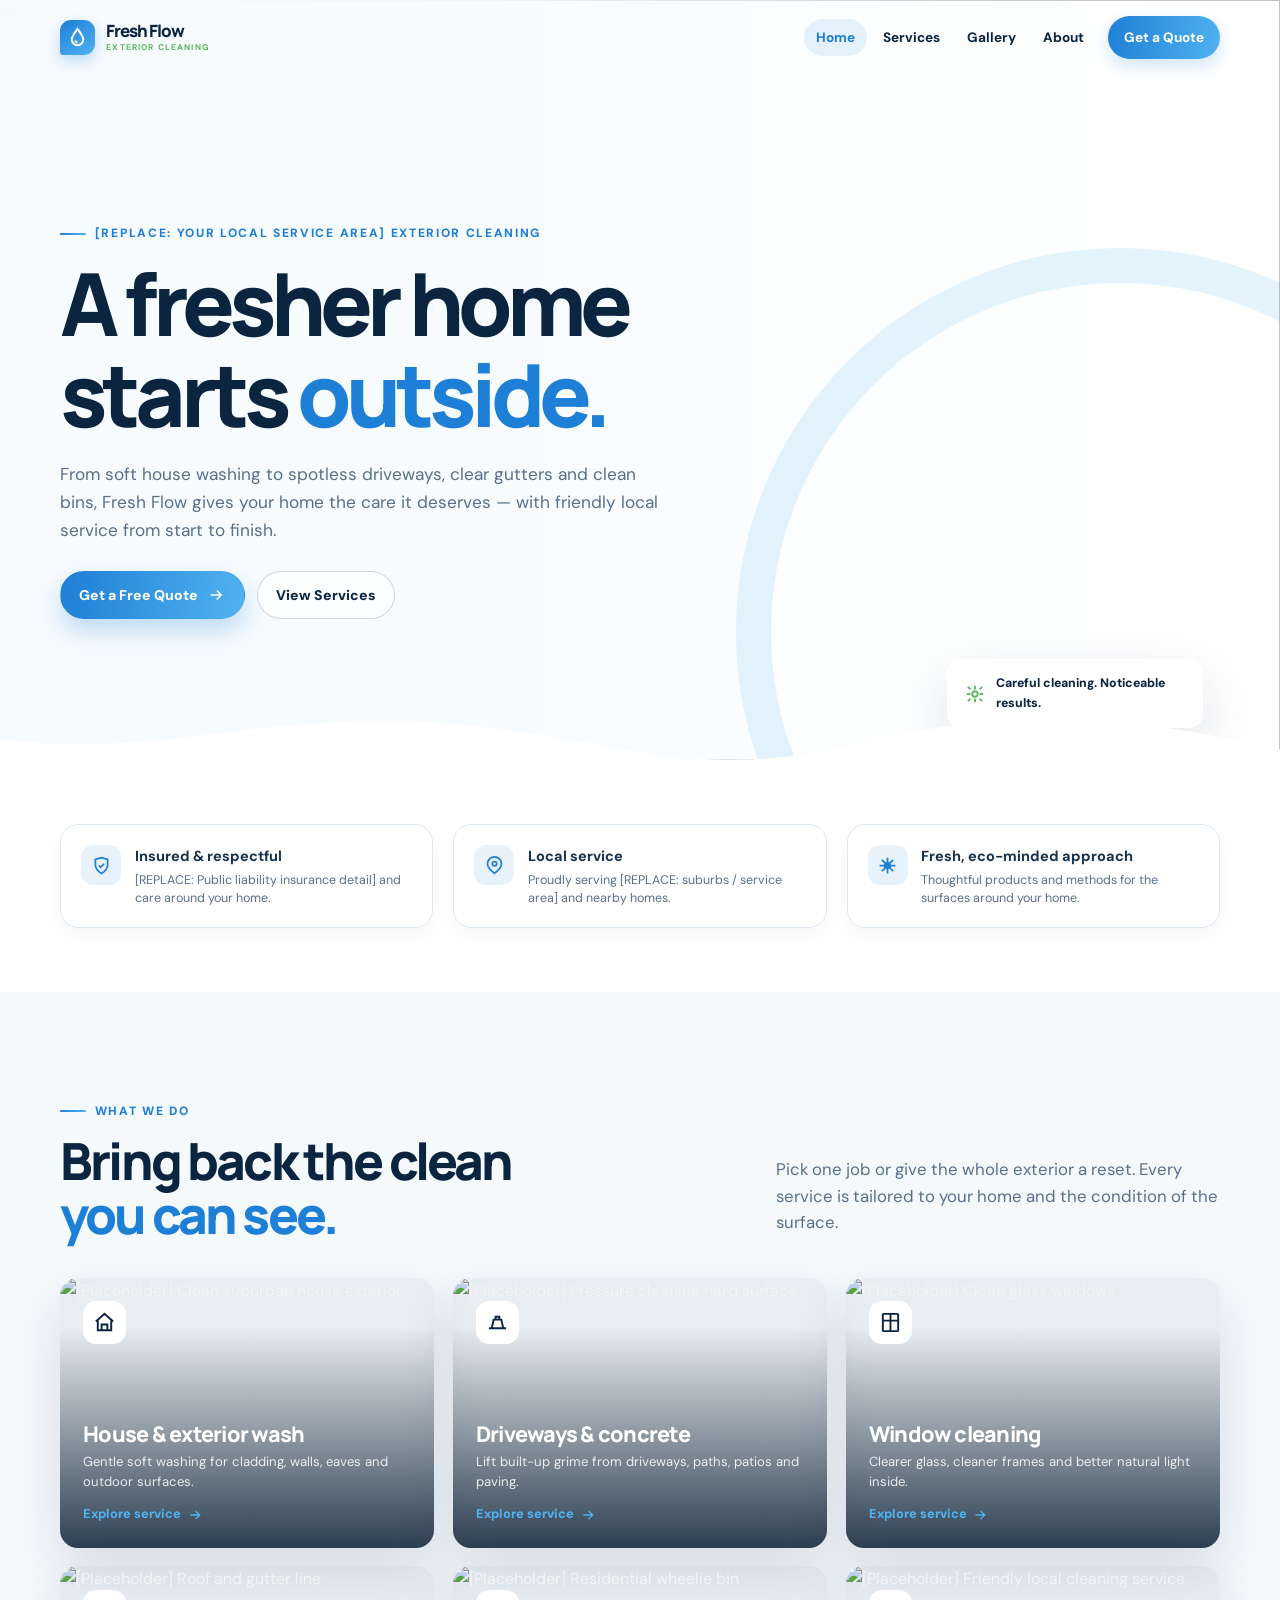
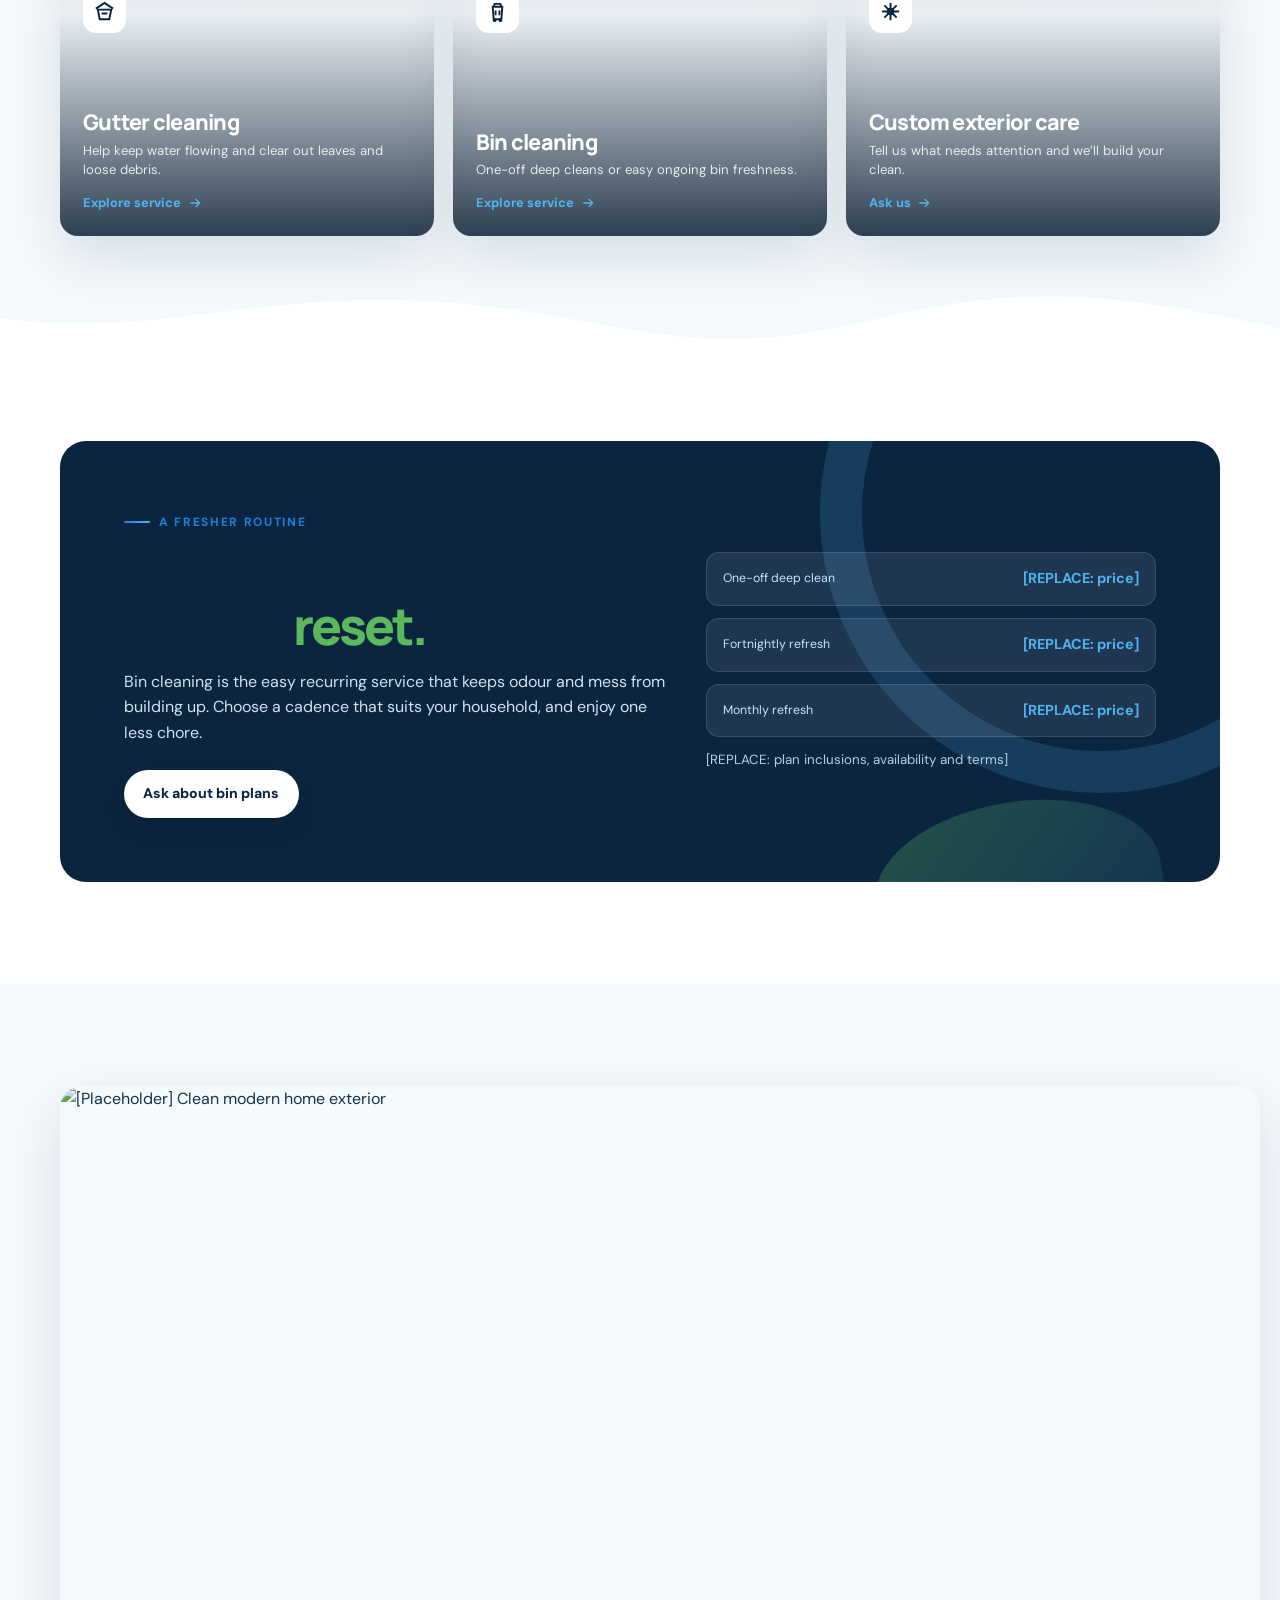
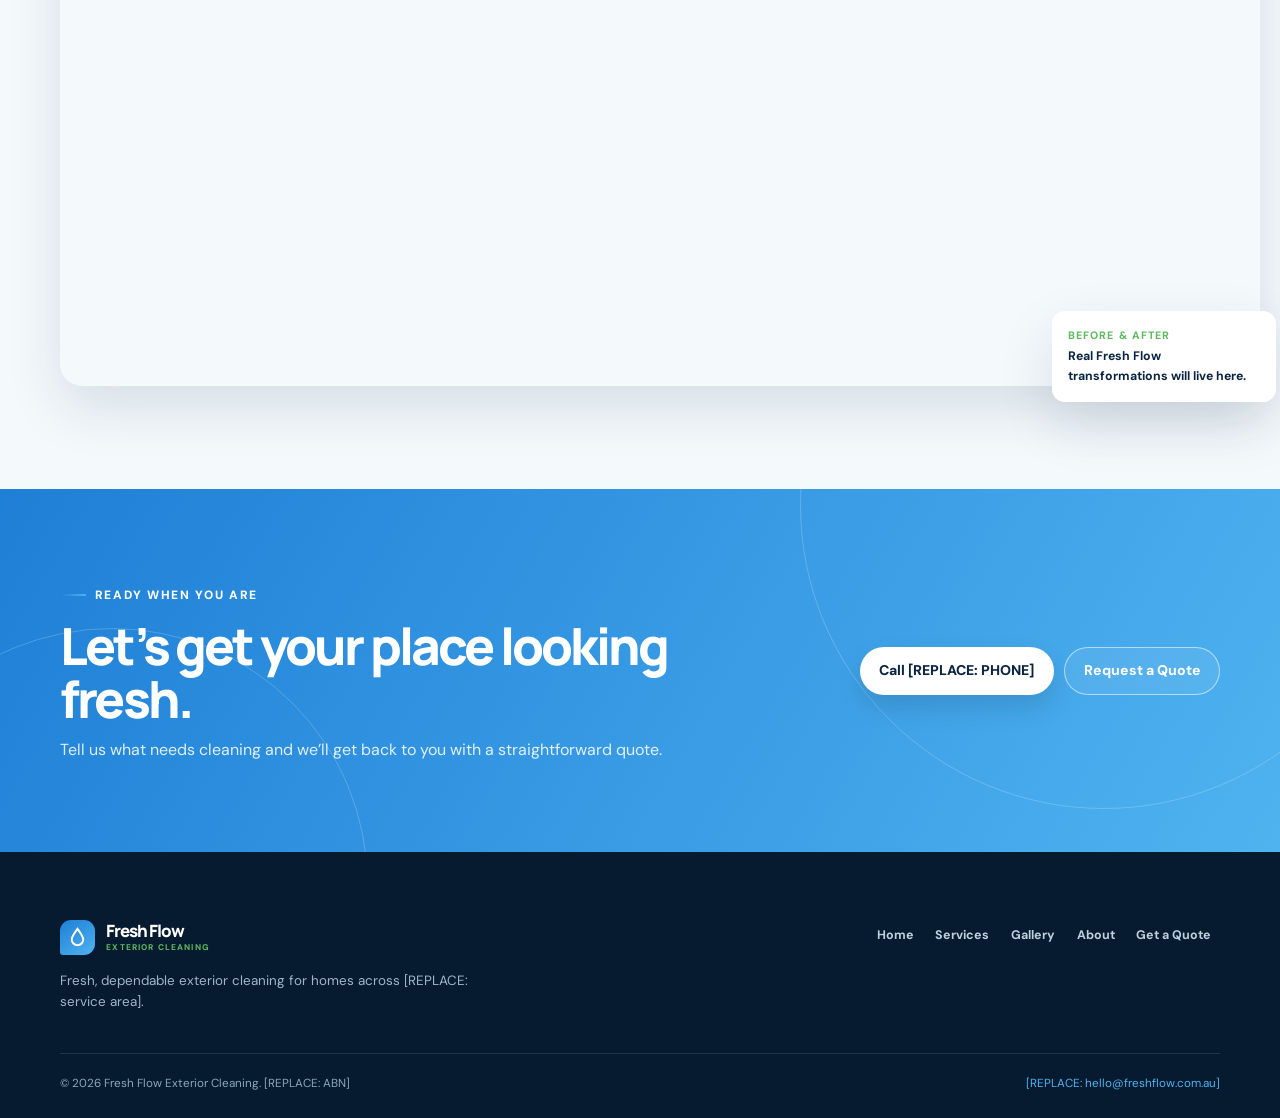
==== index.html @ b54d44a4 "Initialisation" ====
<!doctype html>
<html lang="en-AU">
<head>
  <meta charset="utf-8">
  <meta name="viewport" content="width=device-width, initial-scale=1">
  <title>Fresh Flow Exterior Cleaning | Brisbane Home Cleaning</title>
  <meta name="description" content="Fresh Flow provides careful house washing, driveway, gutter, window and recurring bin cleaning for local homes. Request a free quote today.">
  <meta property="og:title" content="Fresh Flow Exterior Cleaning">
  <meta property="og:description" content="Fresh homes, clear gutters and cleaner bins — exterior cleaning made easy.">
  <meta property="og:type" content="website">
  <link rel="icon" href="images/favicon.svg" type="image/svg+xml">
  <link rel="preconnect" href="https://fonts.googleapis.com">
  <link rel="preconnect" href="https://fonts.gstatic.com" crossorigin>
  <link href="https://fonts.googleapis.com/css2?family=DM+Sans:wght@400;500;600;700&family=Manrope:wght@600;700;800&display=swap" rel="stylesheet">
  <link rel="stylesheet" href="styles.css">
</head>
<body>
  <!-- Shared navigation: copy is repeated on each static page, following the reference project pattern. -->
  <nav class="site-nav" aria-label="Main navigation">
    <div class="shell nav-inner">
      <a class="nav-logo" href="/" aria-label="Fresh Flow home">
        <span class="brand-mark" aria-hidden="true"><svg viewBox="0 0 24 24" fill="none" stroke="currentColor" stroke-width="2"><path d="M12 3C8.2 8.2 6 11.1 6 14a6 6 0 0 0 12 0c0-2.9-2.2-5.8-6-11Z"/><path d="M9.5 15.3c.4 1.1 1.3 1.7 2.5 1.7"/></svg></span>
        <span class="brand-copy"><strong>Fresh Flow</strong><span>Exterior cleaning</span></span>
      </a>
      <div class="nav-links" id="navLinks">
        <a href="/">Home</a><a href="/services/">Services</a><a href="/gallery/">Gallery</a><a href="/about/">About</a><a href="/contact/" class="nav-cta">Get a Quote</a>
      </div>
      <button class="nav-hamburger" id="navHam" aria-label="Toggle menu" aria-expanded="false" aria-controls="navLinks"><span></span><span></span><span></span></button>
    </div>
  </nav>

  <main>
    <section class="hero" aria-label="Fresh Flow exterior cleaning">
      <!-- Unsplash placeholder: replace with a real Fresh Flow house-wash photo. -->
      <div class="hero-bg"><img src="https://images.unsplash.com/photo-1564013799919-ab600027ffc6?w=1920&q=85&auto=format&fit=crop" alt="" width="1920" height="1080" fetchpriority="high"></div>
      <div class="shell hero-content reveal">
        <span class="eyebrow">[REPLACE: Your local service area] exterior cleaning</span>
        <h1>A fresher home<br>starts <span class="accent-blue">outside.</span></h1>
        <p class="hero-sub">From soft house washing to spotless driveways, clear gutters and clean bins, Fresh Flow gives your home the care it deserves — with friendly local service from start to finish.</p>
        <div class="hero-actions"><a class="btn btn-primary" href="/contact/">Get a Free Quote <svg viewBox="0 0 24 24" fill="none" stroke="currentColor" stroke-width="2"><path d="M5 12h14M13 6l6 6-6 6"/></svg></a><a class="btn btn-outline" href="/services/">View Services</a></div>
      </div>
      <div class="hero-badge"><svg viewBox="0 0 24 24" fill="none" stroke="currentColor" stroke-width="2"><path d="M12 3v4m0 10v4M4.2 4.2l2.8 2.8m10 10 2.8 2.8M3 12h4m10 0h4M4.2 19.8 7 17m10-10 2.8-2.8"/><circle cx="12" cy="12" r="3"/></svg>Careful cleaning. Noticeable results.</div>
      <div class="flow-divider"><svg viewBox="0 0 1440 100" preserveAspectRatio="none"><path d="M0 72c181 28 312-44 527-18 189 23 255 76 456 20 163-45 256-39 457 11v15H0Z"/></svg></div>
    </section>

    <section class="section section-tight">
      <div class="shell grid-3">
        <article class="trust-card reveal"><span class="trust-icon"><svg viewBox="0 0 24 24" fill="none" stroke="currentColor" stroke-width="2"><path d="M12 21s7-4.2 7-10V5l-7-2-7 2v6c0 5.8 7 10 7 10Z"/><path d="m9 12 2 2 4-4"/></svg></span><div><strong>Insured &amp; respectful</strong><p>[REPLACE: Public liability insurance detail] and care around your home.</p></div></article>
        <article class="trust-card reveal" style="--delay:90ms"><span class="trust-icon"><svg viewBox="0 0 24 24" fill="none" stroke="currentColor" stroke-width="2"><path d="M20 10c0 5-8 11-8 11S4 15 4 10a8 8 0 1 1 16 0Z"/><circle cx="12" cy="10" r="2.5"/></svg></span><div><strong>Local service</strong><p>Proudly serving [REPLACE: suburbs / service area] and nearby homes.</p></div></article>
        <article class="trust-card reveal" style="--delay:180ms"><span class="trust-icon"><svg viewBox="0 0 24 24" fill="none" stroke="currentColor" stroke-width="2"><path d="M12 3v18M3 12h18M5.6 5.6l12.8 12.8M18.4 5.6 5.6 18.4"/><circle cx="12" cy="12" r="3"/></svg></span><div><strong>Fresh, eco-minded approach</strong><p>Thoughtful products and methods for the surfaces around your home.</p></div></article>
      </div>
    </section>

    <section class="section section-soft">
      <div class="shell">
        <div class="section-head reveal"><div><span class="eyebrow">What we do</span><h2>Bring back the clean<br><span class="accent-blue">you can see.</span></h2></div><p class="section-intro">Pick one job or give the whole exterior a reset. Every service is tailored to your home and the condition of the surface.</p></div>
        <div class="service-grid">
          <article class="service-card reveal"><img src="https://images.unsplash.com/photo-1560518883-ce09059eeffa?w=900&q=80&auto=format&fit=crop" alt="[Placeholder] Clean suburban house exterior" width="900" height="700" loading="lazy"><span class="service-icon"><svg viewBox="0 0 24 24" fill="none" stroke="currentColor" stroke-width="2"><path d="m3 11 9-8 9 8"/><path d="M5 10v10h14V10M9 20v-6h6v6"/></svg></span><h3>House &amp; exterior wash</h3><p>Gentle soft washing for cladding, walls, eaves and outdoor surfaces.</p><a class="text-link" href="/services/#house-washing">Explore service <svg viewBox="0 0 24 24" fill="none" stroke="currentColor" stroke-width="2"><path d="M5 12h14m-6-6 6 6-6 6"/></svg></a></article>
          <article class="service-card reveal" style="--delay:70ms"><img src="https://images.unsplash.com/photo-1558618666-fcd25c85cd64?w=900&q=80&auto=format&fit=crop" alt="[Placeholder] Pressure cleaning hard surface" width="900" height="700" loading="lazy"><span class="service-icon"><svg viewBox="0 0 24 24" fill="none" stroke="currentColor" stroke-width="2"><path d="M3 18h18M6 18l2-9h8l2 9M10 9V6h4v3"/></svg></span><h3>Driveways &amp; concrete</h3><p>Lift built-up grime from driveways, paths, patios and paving.</p><a class="text-link" href="/services/#driveways">Explore service <svg viewBox="0 0 24 24" fill="none" stroke="currentColor" stroke-width="2"><path d="M5 12h14m-6-6 6 6-6 6"/></svg></a></article>
          <article class="service-card reveal" style="--delay:140ms"><img src="https://images.unsplash.com/photo-1524484485831-a92ffc0de03f?w=900&q=80&auto=format&fit=crop" alt="[Placeholder] Clean glass windows" width="900" height="700" loading="lazy"><span class="service-icon"><svg viewBox="0 0 24 24" fill="none" stroke="currentColor" stroke-width="2"><rect x="4" y="3" width="16" height="18" rx="1"/><path d="M4 10h16M12 3v18"/></svg></span><h3>Window cleaning</h3><p>Clearer glass, cleaner frames and better natural light inside.</p><a class="text-link" href="/services/#windows">Explore service <svg viewBox="0 0 24 24" fill="none" stroke="currentColor" stroke-width="2"><path d="M5 12h14m-6-6 6 6-6 6"/></svg></a></article>
          <article class="service-card reveal" style="--delay:210ms"><img src="https://images.unsplash.com/photo-1599579065363-3e7d0f71aa2b?w=900&q=80&auto=format&fit=crop" alt="[Placeholder] Roof and gutter line" width="900" height="700" loading="lazy"><span class="service-icon"><svg viewBox="0 0 24 24" fill="none" stroke="currentColor" stroke-width="2"><path d="M3 9 12 3l9 6"/><path d="M5 10h14l-2 10H7L5 10Z"/><path d="M9 14h6"/></svg></span><h3>Gutter cleaning</h3><p>Help keep water flowing and clear out leaves and loose debris.</p><a class="text-link" href="/services/#gutters">Explore service <svg viewBox="0 0 24 24" fill="none" stroke="currentColor" stroke-width="2"><path d="M5 12h14m-6-6 6 6-6 6"/></svg></a></article>
          <article class="service-card reveal" style="--delay:280ms"><img src="https://images.unsplash.com/photo-1547234935-80c7145ec969?w=900&q=80&auto=format&fit=crop" alt="[Placeholder] Residential wheelie bin" width="900" height="700" loading="lazy"><span class="service-icon"><svg viewBox="0 0 24 24" fill="none" stroke="currentColor" stroke-width="2"><path d="M7 7h10l-1 13H8L7 7ZM9 4h6l1 3H8l1-3Z"/><path d="M10 11v5m4-5v5"/><circle cx="9" cy="21" r="1"/><circle cx="15" cy="21" r="1"/></svg></span><h3>Bin cleaning</h3><p>One-off deep cleans or easy ongoing bin freshness.</p><a class="text-link" href="/services/#bin-cleaning">Explore service <svg viewBox="0 0 24 24" fill="none" stroke="currentColor" stroke-width="2"><path d="M5 12h14m-6-6 6 6-6 6"/></svg></a></article>
          <article class="service-card reveal" style="--delay:350ms"><img src="https://images.unsplash.com/photo-1556761175-b413da4baf72?w=900&q=80&auto=format&fit=crop" alt="[Placeholder] Friendly local cleaning service" width="900" height="700" loading="lazy"><span class="service-icon"><svg viewBox="0 0 24 24" fill="none" stroke="currentColor" stroke-width="2"><path d="M12 3v18M3 12h18M5.6 5.6l12.8 12.8M18.4 5.6 5.6 18.4"/><circle cx="12" cy="12" r="3"/></svg></span><h3>Custom exterior care</h3><p>Tell us what needs attention and we’ll build your clean.</p><a class="text-link" href="/contact/">Ask us <svg viewBox="0 0 24 24" fill="none" stroke="currentColor" stroke-width="2"><path d="M5 12h14m-6-6 6 6-6 6"/></svg></a></article>
        </div>
      </div>
      <div class="flow-divider"><svg viewBox="0 0 1440 100" preserveAspectRatio="none"><path d="M0 72c181 28 312-44 527-18 189 23 255 76 456 20 163-45 256-39 457 11v15H0Z"/></svg></div>
    </section>

    <section class="section">
      <div class="shell bin-promo reveal">
        <div class="bin-promo-grid"><div><span class="eyebrow">A fresher routine</span><h2>Give your bins a regular <span class="accent-green">reset.</span></h2><p>Bin cleaning is the easy recurring service that keeps odour and mess from building up. Choose a cadence that suits your household, and enjoy one less chore.</p><a class="btn btn-light" href="/contact/">Ask about bin plans</a></div><div class="plan-list"><div class="plan-pill"><span>One-off deep clean</span><strong>[REPLACE: price]</strong></div><div class="plan-pill"><span>Fortnightly refresh</span><strong>[REPLACE: price]</strong></div><div class="plan-pill"><span>Monthly refresh</span><strong>[REPLACE: price]</strong></div><small style="color:#b7cee0">[REPLACE: plan inclusions, availability and terms]</small></div></div>
      </div>
    </section>

    <section class="section section-soft">
      <div class="shell feature-layout"><div class="feature-media reveal"><img src="https://images.unsplash.com/photo-1600585154340-be6161a56a0c?w=1200&q=80&auto=format&fit=crop" alt="[Placeholder] Clean modern home exterior" width="1200" height="900" loading="lazy"><div class="image-note"><strong>Before &amp; after</strong>Real Fresh Flow transformations will live here.</div></div><div class="reveal" style="--delay:100ms"><span class="eyebrow">More than a surface clean</span><h2>Small details.<br><span class="accent-blue">Big difference.</span></h2><p class="section-intro">A clean exterior lifts curb appeal, helps protect the surfaces you’ve invested in, and makes coming home feel better.</p><ul class="check-list"><li><svg viewBox="0 0 24 24" fill="none" stroke="currentColor" stroke-width="3"><path d="m5 12 4 4L19 6"/></svg>Bring tired outdoor surfaces back to life</li><li><svg viewBox="0 0 24 24" fill="none" stroke="currentColor" stroke-width="3"><path d="m5 12 4 4L19 6"/></svg>Keep gutters and water paths clear</li><li><svg viewBox="0 0 24 24" fill="none" stroke="currentColor" stroke-width="3"><path d="m5 12 4 4L19 6"/></svg>Make everyday home maintenance easier</li></ul><a class="text-link" href="/gallery/">See the gallery <svg viewBox="0 0 24 24" fill="none" stroke="currentColor" stroke-width="2"><path d="M5 12h14m-6-6 6 6-6 6"/></svg></a></div></div>
    </section>

    <section class="cta-band"><div class="shell cta-inner"><div class="reveal"><span class="eyebrow" style="color:white">Ready when you are</span><h2>Let’s get your place looking fresh.</h2><p>Tell us what needs cleaning and we’ll get back to you with a straightforward quote.</p></div><div class="cta-actions reveal" style="--delay:100ms"><a class="btn btn-light" href="tel:[REPLACE: PHONE]">Call [REPLACE: PHONE]</a><a class="btn btn-outline" href="/contact/">Request a Quote</a></div></div></section>
  </main>

  <footer class="site-footer"><div class="shell"><div class="footer-inner"><div><a class="footer-logo" href="/"><span class="brand-mark" aria-hidden="true"><svg viewBox="0 0 24 24" fill="none" stroke="currentColor" stroke-width="2"><path d="M12 3C8.2 8.2 6 11.1 6 14a6 6 0 0 0 12 0c0-2.9-2.2-5.8-6-11Z"/></svg></span><span class="brand-copy"><strong>Fresh Flow</strong><span>Exterior cleaning</span></span></a><p class="footer-blurb">Fresh, dependable exterior cleaning for homes across [REPLACE: service area].</p></div><nav class="footer-nav" aria-label="Footer navigation"><a href="/">Home</a><a href="/services/">Services</a><a href="/gallery/">Gallery</a><a href="/about/">About</a><a href="/contact/">Get a Quote</a></nav></div><div class="footer-bottom"><p>© <span id="year">2026</span> Fresh Flow Exterior Cleaning. [REPLACE: ABN]</p><p><a href="mailto:[REPLACE: hello@freshflow.com.au]">[REPLACE: hello@freshflow.com.au]</a></p></div></div></footer>
  <script>document.getElementById('year').textContent = new Date().getFullYear();</script><script src="script.js"></script>
</body>
</html>
---- styles.css ----
/* =========================================================
   Fresh Flow Exterior Cleaning — Global styles
   Brand: navy #0B2540 · blue #1E7FD6 → #4FB3F0 · green #5CB85C
   Edit content in the individual page folders; this file styles every page.
   ========================================================= */

:root {
  --navy: #0B2540;
  --navy-deep: #071b30;
  --blue: #1E7FD6;
  --sky: #4FB3F0;
  --green: #5CB85C;
  --ink: #16324d;
  --muted: #58708a;
  --line: #dce9f3;
  --mist: #f4f9fc;
  --white: #fff;
  --blue-dim: rgba(30, 127, 214, .1);
  --blue-glow: rgba(79, 179, 240, .25);
  --shadow: 0 22px 55px rgba(11, 37, 64, .12);
  --radius: 18px;
  --nav-h: 76px;
  color-scheme: light;
}

*, *::before, *::after { box-sizing: border-box; margin: 0; padding: 0; }
html { scroll-behavior: smooth; overflow-x: hidden; overscroll-behavior-y: none; background: var(--white); }
body { min-height: 100vh; overflow-x: hidden; color: var(--ink); background: var(--white); font: 400 1rem/1.6 'DM Sans', system-ui, sans-serif; -webkit-font-smoothing: antialiased; }
body.nav-open { overflow: hidden; touch-action: none; }
img { display: block; max-width: 100%; }
a { color: inherit; text-decoration: none; }
button, input, select, textarea { font: inherit; }
button { cursor: pointer; border: 0; background: none; }
::selection { color: var(--white); background: var(--blue); }

/* Layout */
.shell { width: calc(100% - 3rem); max-width: 1160px; margin-inline: auto; position: relative; }
.section { position: relative; z-index: 1; padding: clamp(4.75rem, 8vw, 7.5rem) 0; }
.section-soft { background: var(--mist); }
.section-navy { color: var(--white); background: var(--navy); }
.section-tight { padding: clamp(3.5rem, 5vw, 5rem) 0; }
.grid-3 { display: grid; grid-template-columns: repeat(3, 1fr); gap: 1.25rem; }
.eyebrow { display: inline-flex; align-items: center; gap: .55rem; margin-bottom: .85rem; color: var(--blue); font-size: .75rem; font-weight: 800; letter-spacing: .14em; text-transform: uppercase; }
.eyebrow::before { width: 26px; height: 2px; content: ''; background: linear-gradient(90deg, var(--blue), var(--sky)); border-radius: 2px; }
.section-navy .eyebrow { color: var(--sky); }
h1, h2, h3, h4 { color: var(--navy); font-family: 'Manrope', system-ui, sans-serif; line-height: 1.05; }
h1 { font-size: clamp(3.1rem, 6.8vw, 6.1rem); font-weight: 800; letter-spacing: -.067em; }
h2 { font-size: clamp(2.15rem, 4vw, 3.9rem); font-weight: 800; letter-spacing: -.055em; }
h3 { font-size: 1.35rem; font-weight: 800; letter-spacing: -.035em; }
.section-navy h1, .section-navy h2, .section-navy h3 { color: var(--white); }
.accent-blue { color: var(--blue); }
.accent-green { color: var(--green); }
.section-intro { max-width: 42rem; margin: 1.15rem 0 0; color: var(--muted); font-size: 1.05rem; }
.section-navy .section-intro { color: #c8d9e9; }

/* Brand and navigation */
.site-nav { position: fixed; inset: 0 0 auto; z-index: 50; height: var(--nav-h); transition: background .25s, box-shadow .25s, border-color .25s; border-bottom: 1px solid transparent; }
.site-nav.scrolled { background: rgba(255,255,255,.94); border-color: rgba(11,37,64,.08); box-shadow: 0 8px 28px rgba(11,37,64,.08); backdrop-filter: blur(16px); -webkit-backdrop-filter: blur(16px); }
.nav-inner { display: flex; align-items: center; justify-content: space-between; height: 100%; gap: 1.5rem; }
.nav-logo, .footer-logo { display: inline-flex; align-items: center; gap: .7rem; color: var(--navy); }
.brand-mark { display: grid; width: 35px; height: 35px; overflow: hidden; place-items: center; color: var(--white); background: linear-gradient(145deg, var(--blue), var(--sky)); border-radius: 11px 11px 11px 3px; box-shadow: 0 6px 14px rgba(30,127,214,.26); }
.brand-mark svg { width: 23px; height: 23px; }
.brand-copy { display: grid; line-height: 1; }
.brand-copy strong { font-family: 'Manrope', sans-serif; font-size: 1.06rem; font-weight: 800; letter-spacing: -.06em; }
.brand-copy span { margin-top: .24rem; color: var(--green); font-size: .52rem; font-weight: 800; letter-spacing: .14em; text-transform: uppercase; }
.nav-links { display: flex; align-items: center; gap: .2rem; }
.nav-links > a { padding: .5rem .75rem; color: var(--navy); border-radius: 999px; font-size: .85rem; font-weight: 700; transition: color .2s, background .2s; }
.nav-links > a:hover, .nav-links > a.active { color: var(--blue); background: var(--blue-dim); }
.nav-links .nav-cta { margin-left: .55rem; padding: .65rem 1rem; color: var(--white); background: linear-gradient(100deg, var(--blue), var(--sky)); box-shadow: 0 7px 16px rgba(30,127,214,.2); }
.nav-links .nav-cta:hover, .nav-links .nav-cta.active { color: var(--white); background: linear-gradient(100deg, #126abe, #39a4e6); }
.nav-hamburger { display: none; width: 42px; height: 42px; padding: 10px; place-content: center; gap: 5px; color: var(--navy); border: 1px solid rgba(11,37,64,.12); border-radius: 12px; }
.nav-hamburger span { display: block; width: 20px; height: 2px; background: currentColor; border-radius: 99px; transition: transform .25s, opacity .2s; }
.nav-hamburger[aria-expanded='true'] span:nth-child(1) { transform: translateY(7px) rotate(45deg); }
.nav-hamburger[aria-expanded='true'] span:nth-child(2) { opacity: 0; }
.nav-hamburger[aria-expanded='true'] span:nth-child(3) { transform: translateY(-7px) rotate(-45deg); }

/* Buttons */
.btn { display: inline-flex; align-items: center; justify-content: center; min-height: 48px; gap: .55rem; padding: .7rem 1.15rem; border: 1px solid transparent; border-radius: 999px; font-size: .88rem; font-weight: 800; transition: transform .25s, box-shadow .25s, background .25s, color .25s; }
.btn svg { width: 18px; height: 18px; }
.btn:hover { transform: translateY(-3px); }
.btn-primary { color: var(--white); background: linear-gradient(100deg, var(--blue), var(--sky)); box-shadow: 0 12px 24px rgba(30,127,214,.26); }
.btn-primary:hover { box-shadow: 0 16px 28px rgba(30,127,214,.34); }
.btn-outline { color: var(--navy); border-color: rgba(11,37,64,.18); background: rgba(255,255,255,.7); }
.btn-outline:hover { color: var(--blue); border-color: var(--blue); background: var(--white); }
.btn-light { color: var(--navy); background: var(--white); box-shadow: 0 12px 26px rgba(0,0,0,.12); }
.btn-light:hover { color: var(--blue); }
.btn-sm { min-height: 40px; padding: .5rem .9rem; font-size: .78rem; }

/* Hero */
.hero, .page-hero { position: relative; display: grid; min-height: min(760px, 100svh); overflow: hidden; align-items: center; isolation: isolate; }
.hero-bg, .page-hero-bg { position: absolute; z-index: -2; inset: 0; }
.hero-bg img, .page-hero-bg img { width: 100%; height: 100%; object-fit: cover; }
.hero::before, .page-hero::before { position: absolute; z-index: -1; inset: 0; content: ''; background: linear-gradient(90deg, rgba(246,251,254,.98) 0%, rgba(246,251,254,.91) 38%, rgba(246,251,254,.26) 73%, rgba(246,251,254,.05)); }
.hero::after { position: absolute; z-index: -1; right: -14rem; bottom: -16rem; width: 48rem; height: 48rem; content: ''; border: 35px solid rgba(79,179,240,.15); border-radius: 50%; }
.hero-content { padding-top: var(--nav-h); }
.hero h1 { max-width: 800px; }
.hero-sub { max-width: 38rem; margin: 1.35rem 0 1.7rem; color: var(--muted); font-size: 1.08rem; }
.hero-actions { display: flex; flex-wrap: wrap; gap: .75rem; }
.hero-badge { position: absolute; right: 6vw; bottom: 2rem; display: flex; align-items: center; gap: .6rem; max-width: 16rem; padding: .85rem 1rem; color: var(--navy); background: rgba(255,255,255,.9); border: 1px solid rgba(255,255,255,.7); border-radius: 14px; box-shadow: var(--shadow); font-size: .77rem; font-weight: 800; backdrop-filter: blur(12px); }
.hero-badge svg { flex: 0 0 22px; width: 22px; color: var(--green); }
.page-hero { min-height: 510px; }
.page-hero::before { background: linear-gradient(90deg, rgba(7,27,48,.9), rgba(7,27,48,.72) 45%, rgba(7,27,48,.18)); }
.page-hero-content { padding-top: 7rem; padding-bottom: 3rem; color: var(--white); }
.page-hero h1 { max-width: 830px; color: var(--white); }
.page-hero .eyebrow { color: var(--sky); }
.page-hero p { max-width: 42rem; margin-top: 1.25rem; color: #dceaf4; font-size: 1.03rem; }
.page-hero-back { position: absolute; top: calc(var(--nav-h) + 1rem); z-index: 2; left: 0; right: 0; }
.back-link { display: inline-flex; align-items: center; gap: .4rem; color: rgba(255,255,255,.82); font-size: .82rem; font-weight: 700; transition: color .2s; }
.back-link:hover { color: var(--sky); }
.back-link svg { width: 17px; }

/* Flow divider */
.flow-divider { position: absolute; z-index: 2; right: 0; bottom: -1px; left: 0; width: 100%; height: clamp(38px, 6vw, 80px); color: var(--white); pointer-events: none; }
.flow-divider.flip { top: -1px; bottom: auto; transform: rotate(180deg); }
.flow-divider.mist { color: var(--mist); }
.flow-divider.navy { color: var(--navy); }
.flow-divider svg { display: block; width: 100%; height: 100%; fill: currentColor; }

/* Trust row */
.trust-card { display: flex; align-items: flex-start; gap: .85rem; padding: 1.25rem; background: var(--white); border: 1px solid var(--line); border-radius: var(--radius); box-shadow: 0 8px 22px rgba(11,37,64,.04); }
.trust-icon { display: grid; flex: 0 0 40px; width: 40px; height: 40px; place-items: center; color: var(--blue); background: var(--blue-dim); border-radius: 12px; }
.trust-icon svg { width: 21px; }
.trust-card strong { display: block; margin-bottom: .15rem; font-size: .91rem; }
.trust-card p { color: var(--muted); font-size: .78rem; line-height: 1.45; }

/* Services */
.section-head { display: grid; grid-template-columns: minmax(0,1fr) minmax(260px,.65fr); gap: 2rem; align-items: end; margin-bottom: 2.25rem; }
.section-head .section-intro { margin-bottom: .35rem; }
.service-grid { display: grid; grid-template-columns: repeat(3, 1fr); gap: 1.15rem; }
.service-card { position: relative; display: flex; min-height: 270px; overflow: hidden; flex-direction: column; justify-content: flex-end; padding: 1.45rem; color: var(--white); border-radius: var(--radius); box-shadow: var(--shadow); isolation: isolate; transition: transform .32s cubic-bezier(.2,.8,.2,1), box-shadow .32s; }
.service-card:hover { transform: translateY(-7px); box-shadow: 0 28px 55px rgba(11,37,64,.2); }
.service-card img { position: absolute; z-index: -2; inset: 0; width: 100%; height: 100%; object-fit: cover; transition: transform .6s; }
.service-card:hover img { transform: scale(1.06); }
.service-card::after { position: absolute; z-index: -1; inset: 0; content: ''; background: linear-gradient(180deg, rgba(7,27,48,.05) 18%, rgba(7,27,48,.84)); }
.service-card .service-icon { display: grid; width: 43px; height: 43px; margin-bottom: auto; place-items: center; color: var(--navy); background: var(--white); border-radius: 13px; }
.service-icon svg { width: 23px; }
.service-card h3 { color: var(--white); }
.service-card p { margin-top: .42rem; color: rgba(255,255,255,.85); font-size: .82rem; line-height: 1.5; }
.service-card .text-link { margin-top: .8rem; }
.text-link { display: inline-flex; align-items: center; gap: .35rem; color: var(--blue); font-size: .8rem; font-weight: 800; }
.text-link svg { width: 16px; transition: transform .2s; }
.text-link:hover svg { transform: translateX(3px); }
.service-card .text-link { color: var(--sky); }

/* Highlight offer */
.bin-promo { position: relative; overflow: hidden; padding: clamp(2rem,5vw,4rem); color: var(--white); background: var(--navy); border-radius: 26px; isolation: isolate; }
.bin-promo::before { position: absolute; z-index: -1; top: -13rem; right: -10rem; width: 35rem; height: 35rem; content: ''; border: 42px solid rgba(79,179,240,.17); border-radius: 50%; }
.bin-promo::after { position: absolute; z-index: -1; right: 5%; bottom: -5rem; width: 18rem; height: 10rem; content: ''; border-radius: 50% 50% 0 0; background: linear-gradient(135deg, rgba(92,184,92,.3), rgba(79,179,240,.1)); transform: rotate(-9deg); }
.bin-promo-grid { display: grid; grid-template-columns: 1.1fr .9fr; gap: 2rem; align-items: center; }
.bin-promo h2 { max-width: 28rem; }
.bin-promo p { max-width: 34rem; margin: 1rem 0 1.5rem; color: #cfe2f1; }
.plan-list { display: grid; gap: .75rem; }
.plan-pill { display: flex; align-items: center; justify-content: space-between; gap: 1rem; padding: .9rem 1rem; color: var(--white); background: rgba(255,255,255,.08); border: 1px solid rgba(255,255,255,.13); border-radius: 13px; }
.plan-pill span { color: #c5e5ff; font-size: .77rem; }
.plan-pill strong { color: var(--sky); font-size: .9rem; }

/* Feature / split content */
.feature-layout { display: grid; grid-template-columns: .95fr 1.05fr; gap: clamp(2rem,5vw,5rem); align-items: center; }
.feature-media { position: relative; }
.feature-media img { width: 100%; min-height: 390px; object-fit: cover; border-radius: 22px; box-shadow: var(--shadow); }
.image-note { position: absolute; right: -1rem; bottom: -1rem; max-width: 14rem; padding: 1rem; color: var(--navy); background: var(--white); border-radius: 13px; box-shadow: var(--shadow); font-size: .77rem; font-weight: 700; }
.image-note strong { display: block; margin-bottom: .2rem; color: var(--green); font-size: .67rem; letter-spacing: .1em; text-transform: uppercase; }
.check-list { display: grid; gap: .8rem; margin: 1.5rem 0 1.7rem; }
.check-list li { display: flex; align-items: center; gap: .65rem; list-style: none; color: var(--muted); }
.check-list svg { width: 20px; flex: 0 0 20px; color: var(--green); }

/* CTA */
.cta-band { position: relative; overflow: hidden; padding: clamp(4.25rem,7vw,6.5rem) 0; color: var(--white); background: linear-gradient(120deg, var(--blue), var(--sky)); isolation: isolate; }
.cta-band::before, .cta-band::after { position: absolute; z-index: -1; content: ''; border: 1px solid rgba(255,255,255,.2); border-radius: 50%; }
.cta-band::before { top: -18rem; right: -8rem; width: 38rem; height: 38rem; }
.cta-band::after { bottom: -18rem; left: -9rem; width: 32rem; height: 32rem; }
.cta-inner { display: flex; align-items: center; justify-content: space-between; gap: 2rem; }
.cta-band h2 { color: var(--white); max-width: 40rem; }
.cta-band p { margin-top: .7rem; color: rgba(255,255,255,.86); }
.cta-actions { display: flex; flex-wrap: wrap; gap: .65rem; }
.cta-band .btn-outline { color: var(--white); border-color: rgba(255,255,255,.55); background: rgba(255,255,255,.08); }
.cta-band .btn-outline:hover { color: var(--navy); background: var(--white); }

/* Services page */
.service-detail { display: grid; grid-template-columns: .88fr 1.12fr; overflow: hidden; margin-bottom: 1.5rem; background: var(--white); border: 1px solid var(--line); border-radius: 22px; box-shadow: 0 12px 35px rgba(11,37,64,.05); }
.service-detail:nth-of-type(even) { grid-template-columns: 1.12fr .88fr; }
.service-detail:nth-of-type(even) .service-detail-image { order: 2; }
.service-detail-image { min-height: 320px; }
.service-detail-image img { width: 100%; height: 100%; object-fit: cover; }
.service-detail-body { padding: clamp(1.65rem,4vw,3rem); }
.service-detail-body p { margin: 1rem 0; color: var(--muted); }
.ideal-for { padding: .85rem 1rem; color: var(--ink); background: var(--mist); border-left: 3px solid var(--green); border-radius: 0 10px 10px 0; font-size: .82rem; }
.ideal-for strong { color: var(--green); }
.service-detail-body .text-link { margin-top: 1.2rem; }
.service-number { display: block; margin-bottom: .55rem; color: var(--blue); font-size: .72rem; font-weight: 800; letter-spacing: .14em; }

/* Gallery */
.gallery-grid { display: grid; grid-template-columns: repeat(3,1fr); grid-auto-rows: 245px; gap: 1rem; }
.gallery-item { position: relative; overflow: hidden; border-radius: var(--radius); box-shadow: 0 12px 26px rgba(11,37,64,.1); cursor: zoom-in; }
.gallery-item.wide { grid-column: span 2; }
.gallery-item.tall { grid-row: span 2; }
.gallery-item img { width: 100%; height: 100%; object-fit: cover; transition: transform .55s; }
.gallery-item:hover img { transform: scale(1.06); }
.gallery-item::after { position: absolute; inset: 0; content: ''; background: linear-gradient(180deg, transparent 44%, rgba(7,27,48,.78)); }
.gallery-caption { position: absolute; z-index: 1; right: 1rem; bottom: .9rem; left: 1rem; color: var(--white); }
.gallery-caption strong { display: block; font-size: .9rem; }
.gallery-caption span { font-size: .7rem; opacity: .82; }
.placeholder-note { margin-top: 1.25rem; color: var(--muted); font-size: .78rem; }
.lightbox { position: fixed; z-index: 100; inset: 0; display: grid; padding: 2rem; place-items: center; background: rgba(4,20,37,.92); }
.lightbox[hidden] { display: none; }
.lightbox img { max-width: min(1100px, 100%); max-height: 80svh; border-radius: 12px; box-shadow: 0 24px 70px #000; }
.lightbox-close { position: fixed; top: 1rem; right: 1rem; display: grid; width: 42px; height: 42px; place-items: center; color: var(--navy); background: var(--white); border-radius: 50%; font-size: 1.5rem; line-height: 1; }

/* About and contact */
.about-layout { display: grid; grid-template-columns: 1.15fr .85fr; gap: clamp(2rem,5vw,5rem); align-items: start; }
.about-story p { margin: 1rem 0; color: var(--muted); font-size: 1.03rem; }
.value-card { padding: 1.25rem; margin-bottom: .8rem; background: var(--mist); border-radius: 14px; }
.value-card h3 { margin-bottom: .35rem; font-size: 1rem; }
.value-card p { color: var(--muted); font-size: .82rem; }
.area-box { margin-top: 2rem; padding: 1.4rem; color: var(--white); background: var(--navy); border-radius: var(--radius); }
.area-box h3 { color: var(--white); margin-bottom: .6rem; }
.area-box p { color: #c8d9e9; font-size: .86rem; }
.area-box .tag-list { display: flex; flex-wrap: wrap; gap: .45rem; margin-top: 1rem; }
.tag { padding: .28rem .55rem; color: #d9eeff; border: 1px solid rgba(255,255,255,.2); border-radius: 999px; font-size: .7rem; }
.contact-grid { display: grid; grid-template-columns: .72fr 1.28fr; gap: 1.5rem; align-items: start; }
.contact-stack { display: grid; gap: .9rem; }
.contact-card { padding: 1.3rem; border: 1px solid var(--line); border-radius: var(--radius); background: var(--white); }
.contact-card .label { margin-bottom: .3rem; color: var(--green); font-size: .68rem; font-weight: 800; letter-spacing: .12em; text-transform: uppercase; }
.contact-card a:not(.btn) { display: inline-block; color: var(--blue); font-size: .94rem; font-weight: 800; }
.contact-card p { color: var(--muted); font-size: .83rem; }
.quote-form { padding: clamp(1.4rem, 3vw, 2.2rem); background: var(--mist); border: 1px solid #e0edf6; border-radius: 22px; }
.quote-form h2 { font-size: clamp(1.7rem,3vw,2.55rem); }
.form-grid { display: grid; grid-template-columns: repeat(2,1fr); gap: 1rem; margin-top: 1.5rem; }
.form-field { display: grid; gap: .4rem; }
.form-field.full { grid-column: 1 / -1; }
.form-field label, .fieldset-legend { color: var(--navy); font-size: .76rem; font-weight: 800; }
.form-field input, .form-field select, .form-field textarea { width: 100%; padding: .72rem .8rem; color: var(--ink); border: 1px solid #cbdde9; border-radius: 10px; outline: 0; background: var(--white); transition: border-color .2s, box-shadow .2s; }
.form-field textarea { min-height: 120px; resize: vertical; }
.form-field input:focus, .form-field select:focus, .form-field textarea:focus { border-color: var(--blue); box-shadow: 0 0 0 3px var(--blue-dim); }
fieldset.form-field { grid-column: 1 / -1; border: 0; }
.checkbox-grid { display: grid; grid-template-columns: repeat(2,1fr); gap: .55rem; margin-top: .45rem; }
.check-label { display: flex; align-items: center; gap: .5rem; padding: .62rem .7rem; background: var(--white); border: 1px solid #d5e4ee; border-radius: 9px; color: var(--muted); font-size: .79rem; cursor: pointer; }
.check-label input { width: 15px; height: 15px; accent-color: var(--blue); }
.form-note { margin-top: .9rem; color: var(--muted); font-size: .72rem; }

/* Footer */
.site-footer { position: relative; z-index: 1; padding: 4.25rem 0 1.6rem; color: #c5d7e7; background: var(--navy-deep); }
.footer-inner { display: grid; grid-template-columns: 1fr auto; gap: 2rem; padding-bottom: 2.5rem; }
.footer-logo { color: var(--white); margin-bottom: .9rem; }
.footer-logo .brand-copy strong { color: var(--white); }
.footer-logo .brand-mark { box-shadow: none; }
.footer-blurb { max-width: 26rem; color: #9fb5c8; font-size: .84rem; }
.footer-nav { display: flex; flex-wrap: wrap; align-content: flex-start; justify-content: flex-end; gap: .25rem; }
.footer-nav a { padding: .35rem .55rem; color: #bcd0df; border-radius: 7px; font-size: .78rem; font-weight: 700; transition: color .2s, background .2s; }
.footer-nav a:hover { color: var(--sky); background: rgba(255,255,255,.07); }
.footer-bottom { display: flex; align-items: center; justify-content: space-between; gap: 1rem; padding-top: 1.25rem; border-top: 1px solid rgba(255,255,255,.1); color: #8da7ba; font-size: .73rem; }
.footer-bottom a { color: var(--sky); }

/* Motion */
.reveal { opacity: 0; transform: translateY(25px); transition: opacity .55s cubic-bezier(.22,1,.36,1), transform .65s cubic-bezier(.22,1,.36,1); transition-delay: var(--delay, 0ms); }
.reveal.visible { opacity: 1; transform: none; }

@media (max-width: 900px) {
  .service-grid { grid-template-columns: repeat(2,1fr); }
  .feature-layout, .about-layout, .contact-grid { grid-template-columns: 1fr; }
  .feature-media { max-width: 680px; }
  .bin-promo-grid, .section-head { grid-template-columns: 1fr; }
  .cta-inner { display: grid; grid-template-columns: 1fr; }
  .service-detail, .service-detail:nth-of-type(even) { grid-template-columns: .8fr 1.2fr; }
  .service-detail:nth-of-type(even) .service-detail-image { order: 0; }
  .gallery-grid { grid-template-columns: repeat(2,1fr); }
}

@media (max-width: 680px) {
  :root { --nav-h: 64px; }
  .shell { width: calc(100% - 2rem); }
  .site-nav { background: rgba(255,255,255,.83); border-color: rgba(11,37,64,.06); backdrop-filter: blur(12px); -webkit-backdrop-filter: blur(12px); }
  .nav-links { display: none; }
  .nav-hamburger { display: grid; flex: 0 0 42px; }
  .nav-links.open { position: fixed; top: var(--nav-h); right: 0; left: 0; display: flex; flex-direction: column; gap: .35rem; padding: .8rem 1rem 1.05rem; background: rgba(255,255,255,.98); border-bottom: 1px solid var(--line); box-shadow: 0 14px 28px rgba(11,37,64,.1); }
  .nav-links.open > a { display: flex; min-height: 46px; align-items: center; padding: .65rem .85rem; background: var(--mist); font-size: .92rem; }
  .nav-links.open .nav-cta { display: flex; justify-content: center; margin: .2rem 0 0; color: var(--white); background: linear-gradient(100deg,var(--blue),var(--sky)); }
  .hero { min-height: 100svh; }
  .hero::before { background: linear-gradient(90deg, rgba(246,251,254,.95), rgba(246,251,254,.86) 53%, rgba(246,251,254,.42)); }
  .hero-content { padding-top: 5rem; padding-bottom: 7rem; }
  .hero h1 { font-size: clamp(3rem, 15vw, 4.75rem); }
  .hero-sub, .page-hero p { font-size: .93rem; }
  .hero-badge { right: 1rem; bottom: 1.25rem; left: 1rem; max-width: none; }
  .page-hero { min-height: 530px; }
  .page-hero::before { background: linear-gradient(90deg, rgba(7,27,48,.87), rgba(7,27,48,.55)); }
  .page-hero-content { padding-top: 7.5rem; }
  .page-hero h1 { font-size: clamp(2.7rem, 13vw, 4.2rem); }
  .page-hero-back { top: calc(var(--nav-h) + .75rem); }
  .grid-3, .service-grid, .service-detail, .service-detail:nth-of-type(even), .form-grid, .checkbox-grid { grid-template-columns: 1fr; }
  .section-head { gap: .7rem; margin-bottom: 1.7rem; }
  .service-card { min-height: 255px; }
  .bin-promo { margin-inline: -.1rem; border-radius: 20px; }
  .feature-media img { min-height: 310px; }
  .image-note { right: .75rem; bottom: .75rem; }
  .service-detail:nth-of-type(even) .service-detail-image { order: 0; }
  .service-detail-image { min-height: 220px; }
  .gallery-grid { grid-template-columns: 1fr; grid-auto-rows: 250px; }
  .gallery-item.wide, .gallery-item.tall { grid-row: auto; grid-column: auto; }
  .form-field.full { grid-column: auto; }
  fieldset.form-field { grid-column: auto; }
  .footer-inner { grid-template-columns: 1fr; }
  .footer-nav { justify-content: flex-start; }
  .footer-bottom { align-items: flex-start; flex-direction: column; }
}

@media (prefers-reduced-motion: reduce) {
  *, *::before, *::after { scroll-behavior: auto !important; animation-duration: .01ms !important; transition-duration: .01ms !important; }
  .reveal { opacity: 1; transform: none; }
}
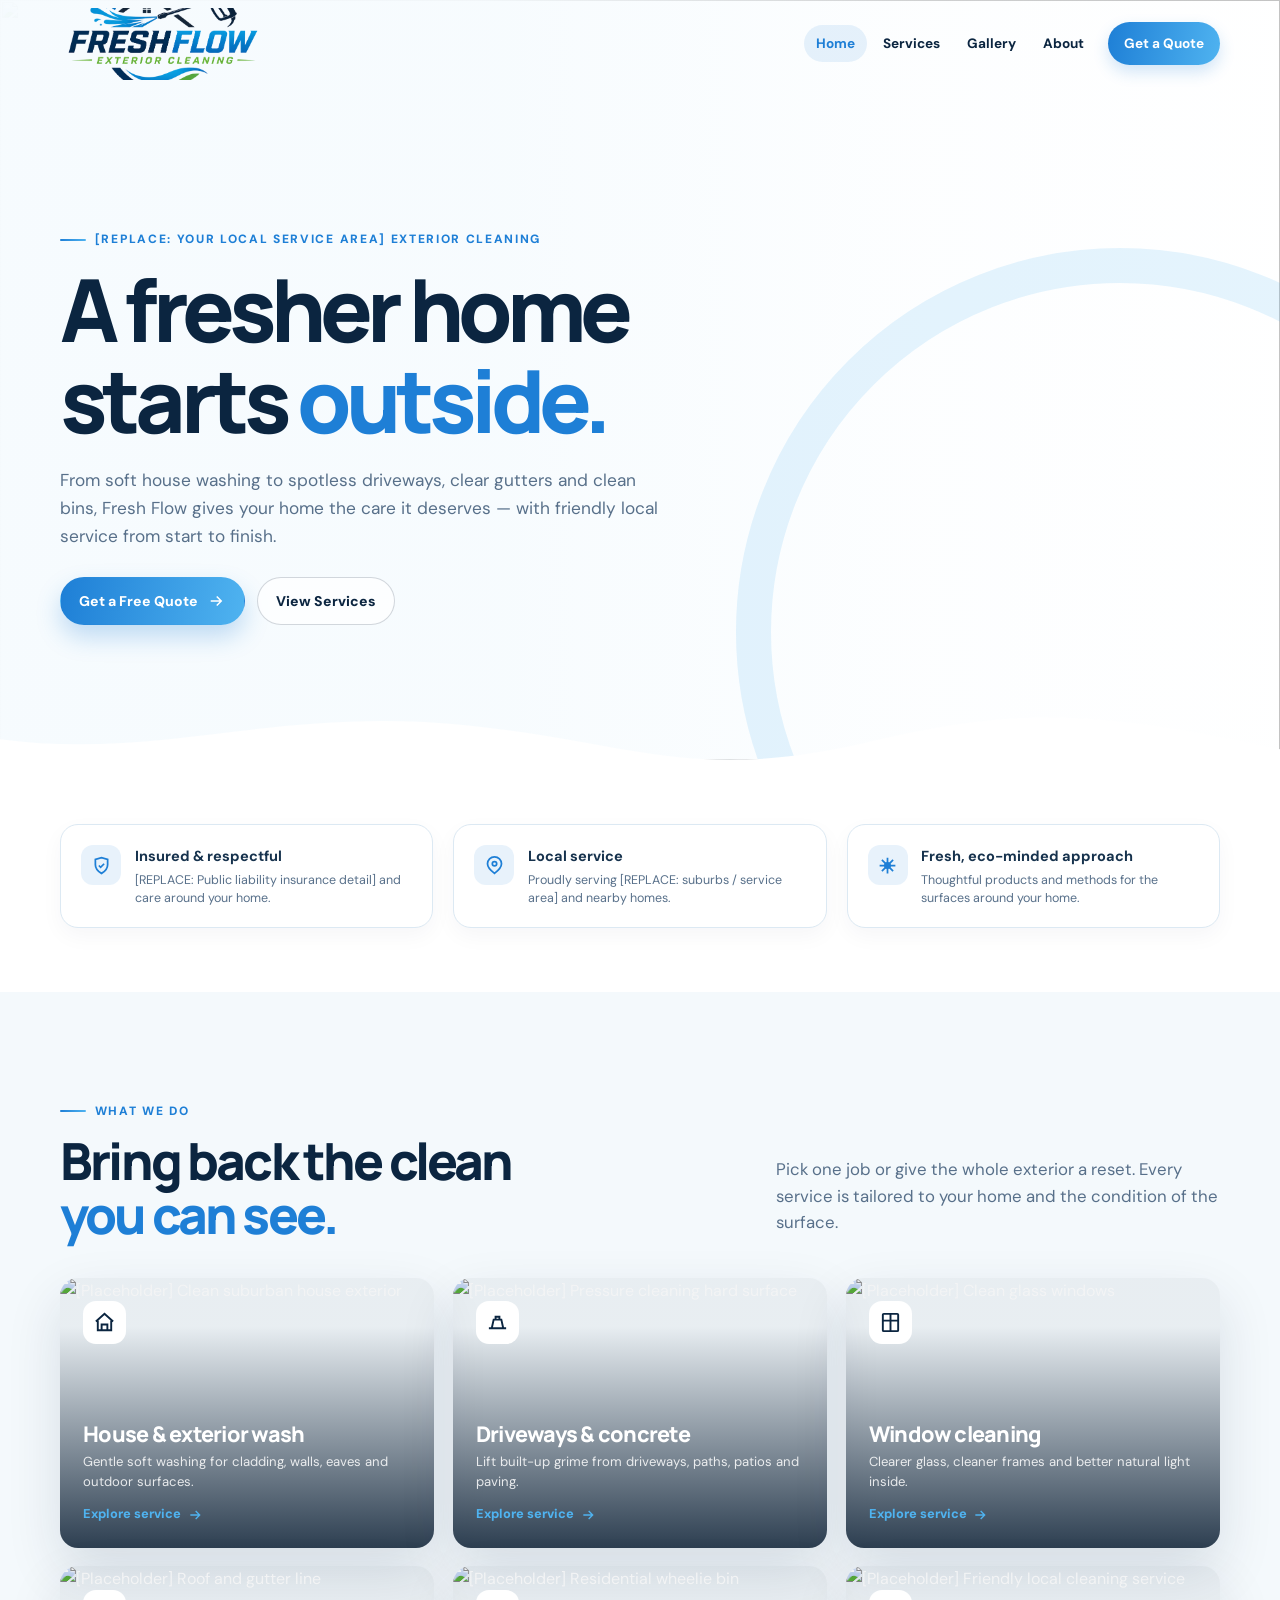
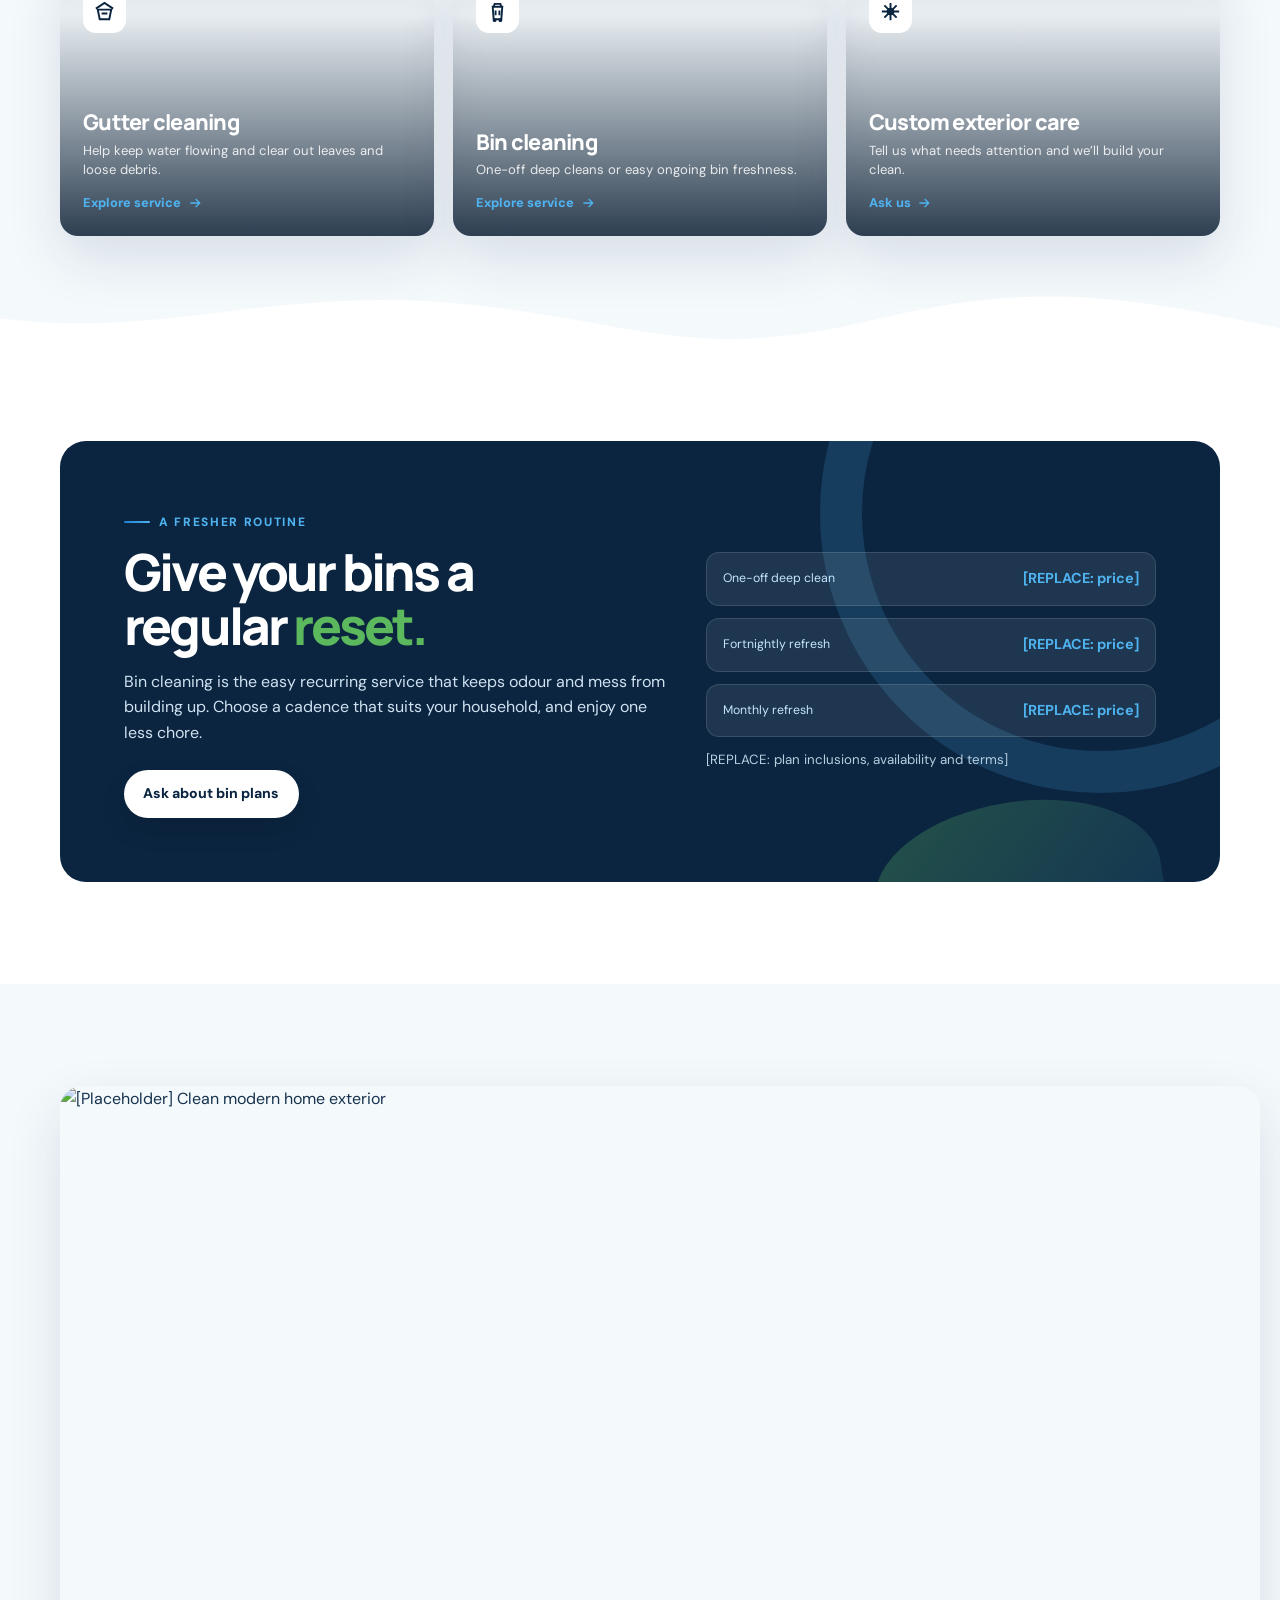
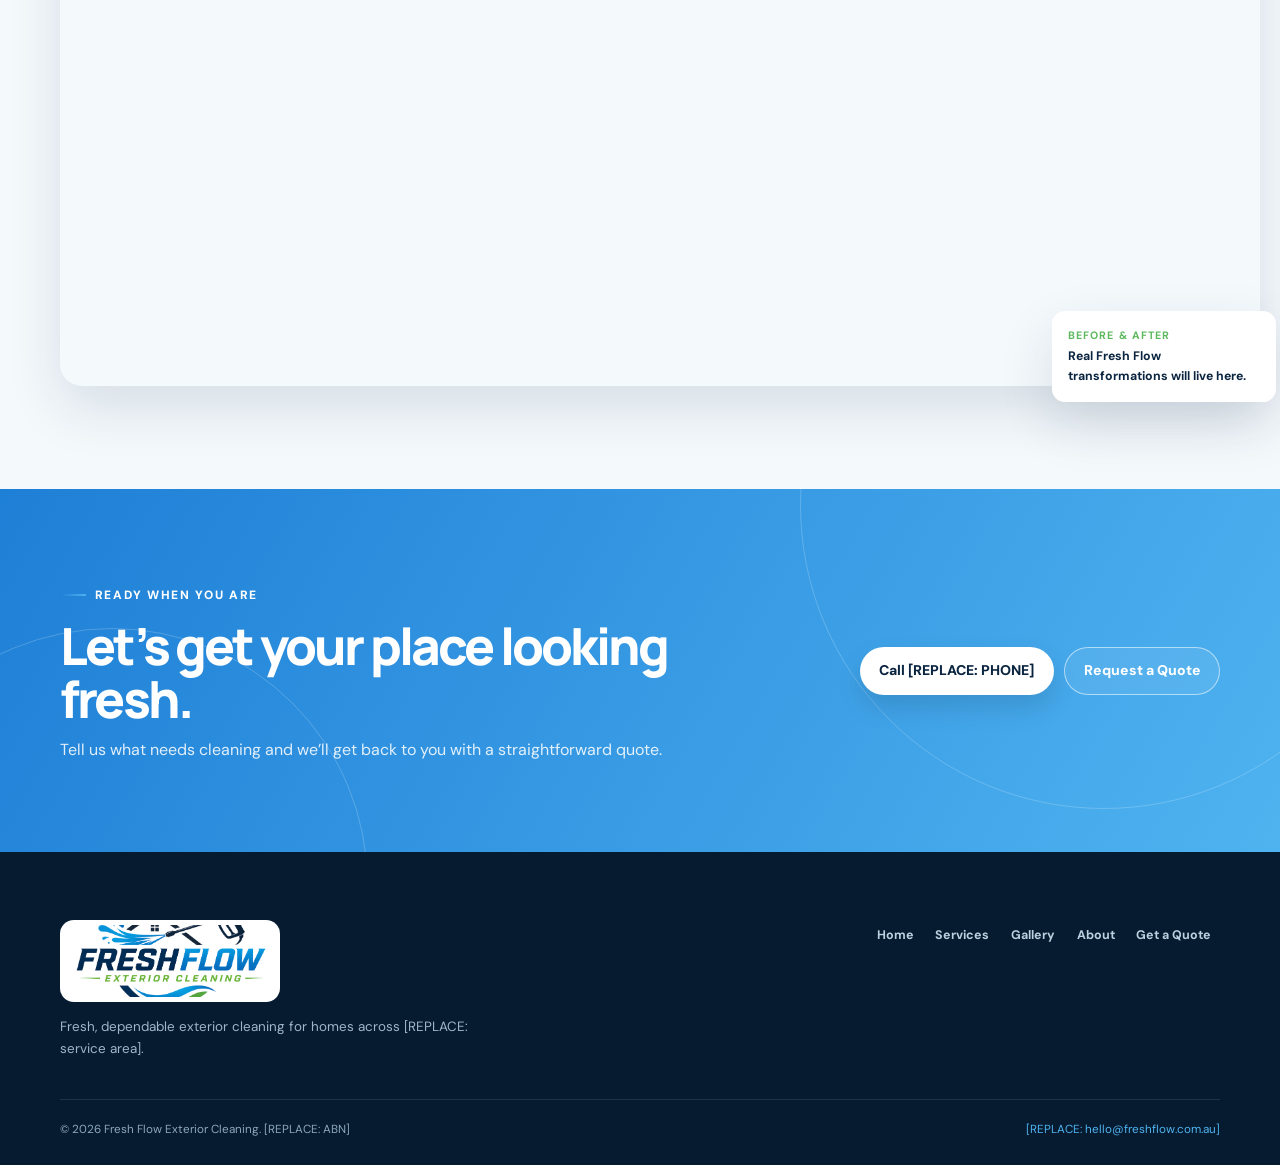
==== commit 9e1d08f9: "Fix Fresh Flow brand assets" ====
--- a/index.html
+++ b/index.html
@@ -8,7 +8,7 @@
   <meta property="og:title" content="Fresh Flow Exterior Cleaning">
   <meta property="og:description" content="Fresh homes, clear gutters and cleaner bins — exterior cleaning made easy.">
   <meta property="og:type" content="website">
-  <link rel="icon" href="images/favicon.svg" type="image/svg+xml">
+  <link rel="icon" href="/images/logo/logo-transparent.png" type="image/png">
   <link rel="preconnect" href="https://fonts.googleapis.com">
   <link rel="preconnect" href="https://fonts.gstatic.com" crossorigin>
   <link href="https://fonts.googleapis.com/css2?family=DM+Sans:wght@400;500;600;700&family=Manrope:wght@600;700;800&display=swap" rel="stylesheet">
@@ -18,10 +18,7 @@
   <!-- Shared navigation: copy is repeated on each static page, following the reference project pattern. -->
   <nav class="site-nav" aria-label="Main navigation">
     <div class="shell nav-inner">
-      <a class="nav-logo" href="/" aria-label="Fresh Flow home">
-        <span class="brand-mark" aria-hidden="true"><svg viewBox="0 0 24 24" fill="none" stroke="currentColor" stroke-width="2"><path d="M12 3C8.2 8.2 6 11.1 6 14a6 6 0 0 0 12 0c0-2.9-2.2-5.8-6-11Z"/><path d="M9.5 15.3c.4 1.1 1.3 1.7 2.5 1.7"/></svg></span>
-        <span class="brand-copy"><strong>Fresh Flow</strong><span>Exterior cleaning</span></span>
-      </a>
+      <a class="nav-logo" href="/" aria-label="Fresh Flow Exterior Cleaning home"><img class="nav-logo-image" src="/images/logo/logo-transparent.png" alt="Fresh Flow Exterior Cleaning"></a>
       <div class="nav-links" id="navLinks">
         <a href="/">Home</a><a href="/services/">Services</a><a href="/gallery/">Gallery</a><a href="/about/">About</a><a href="/contact/" class="nav-cta">Get a Quote</a>
       </div>
@@ -39,7 +36,6 @@
         <p class="hero-sub">From soft house washing to spotless driveways, clear gutters and clean bins, Fresh Flow gives your home the care it deserves — with friendly local service from start to finish.</p>
         <div class="hero-actions"><a class="btn btn-primary" href="/contact/">Get a Free Quote <svg viewBox="0 0 24 24" fill="none" stroke="currentColor" stroke-width="2"><path d="M5 12h14M13 6l6 6-6 6"/></svg></a><a class="btn btn-outline" href="/services/">View Services</a></div>
       </div>
-      <div class="hero-badge"><svg viewBox="0 0 24 24" fill="none" stroke="currentColor" stroke-width="2"><path d="M12 3v4m0 10v4M4.2 4.2l2.8 2.8m10 10 2.8 2.8M3 12h4m10 0h4M4.2 19.8 7 17m10-10 2.8-2.8"/><circle cx="12" cy="12" r="3"/></svg>Careful cleaning. Noticeable results.</div>
       <div class="flow-divider"><svg viewBox="0 0 1440 100" preserveAspectRatio="none"><path d="M0 72c181 28 312-44 527-18 189 23 255 76 456 20 163-45 256-39 457 11v15H0Z"/></svg></div>
     </section>
 
@@ -79,7 +75,7 @@
     <section class="cta-band"><div class="shell cta-inner"><div class="reveal"><span class="eyebrow" style="color:white">Ready when you are</span><h2>Let’s get your place looking fresh.</h2><p>Tell us what needs cleaning and we’ll get back to you with a straightforward quote.</p></div><div class="cta-actions reveal" style="--delay:100ms"><a class="btn btn-light" href="tel:[REPLACE: PHONE]">Call [REPLACE: PHONE]</a><a class="btn btn-outline" href="/contact/">Request a Quote</a></div></div></section>
   </main>
 
-  <footer class="site-footer"><div class="shell"><div class="footer-inner"><div><a class="footer-logo" href="/"><span class="brand-mark" aria-hidden="true"><svg viewBox="0 0 24 24" fill="none" stroke="currentColor" stroke-width="2"><path d="M12 3C8.2 8.2 6 11.1 6 14a6 6 0 0 0 12 0c0-2.9-2.2-5.8-6-11Z"/></svg></span><span class="brand-copy"><strong>Fresh Flow</strong><span>Exterior cleaning</span></span></a><p class="footer-blurb">Fresh, dependable exterior cleaning for homes across [REPLACE: service area].</p></div><nav class="footer-nav" aria-label="Footer navigation"><a href="/">Home</a><a href="/services/">Services</a><a href="/gallery/">Gallery</a><a href="/about/">About</a><a href="/contact/">Get a Quote</a></nav></div><div class="footer-bottom"><p>© <span id="year">2026</span> Fresh Flow Exterior Cleaning. [REPLACE: ABN]</p><p><a href="mailto:[REPLACE: hello@freshflow.com.au]">[REPLACE: hello@freshflow.com.au]</a></p></div></div></footer>
+  <footer class="site-footer"><div class="shell"><div class="footer-inner"><div><a class="footer-logo" href="/"><img class="footer-logo-image" src="/images/logo/logo-transparent.png" alt="Fresh Flow Exterior Cleaning"></a><p class="footer-blurb">Fresh, dependable exterior cleaning for homes across [REPLACE: service area].</p></div><nav class="footer-nav" aria-label="Footer navigation"><a href="/">Home</a><a href="/services/">Services</a><a href="/gallery/">Gallery</a><a href="/about/">About</a><a href="/contact/">Get a Quote</a></nav></div><div class="footer-bottom"><p>© <span id="year">2026</span> Fresh Flow Exterior Cleaning. [REPLACE: ABN]</p><p><a href="mailto:[REPLACE: hello@freshflow.com.au]">[REPLACE: hello@freshflow.com.au]</a></p></div></div></footer>
   <script>document.getElementById('year').textContent = new Date().getFullYear();</script><script src="script.js"></script>
 </body>
 </html>
--- a/styles.css
+++ b/styles.css
@@ -19,7 +19,7 @@
   --blue-glow: rgba(79, 179, 240, .25);
   --shadow: 0 22px 55px rgba(11, 37, 64, .12);
   --radius: 18px;
-  --nav-h: 76px;
+  --nav-h: 88px;
   color-scheme: light;
 }
 
@@ -57,12 +57,8 @@
 .site-nav { position: fixed; inset: 0 0 auto; z-index: 50; height: var(--nav-h); transition: background .25s, box-shadow .25s, border-color .25s; border-bottom: 1px solid transparent; }
 .site-nav.scrolled { background: rgba(255,255,255,.94); border-color: rgba(11,37,64,.08); box-shadow: 0 8px 28px rgba(11,37,64,.08); backdrop-filter: blur(16px); -webkit-backdrop-filter: blur(16px); }
 .nav-inner { display: flex; align-items: center; justify-content: space-between; height: 100%; gap: 1.5rem; }
-.nav-logo, .footer-logo { display: inline-flex; align-items: center; gap: .7rem; color: var(--navy); }
-.brand-mark { display: grid; width: 35px; height: 35px; overflow: hidden; place-items: center; color: var(--white); background: linear-gradient(145deg, var(--blue), var(--sky)); border-radius: 11px 11px 11px 3px; box-shadow: 0 6px 14px rgba(30,127,214,.26); }
-.brand-mark svg { width: 23px; height: 23px; }
-.brand-copy { display: grid; line-height: 1; }
-.brand-copy strong { font-family: 'Manrope', sans-serif; font-size: 1.06rem; font-weight: 800; letter-spacing: -.06em; }
-.brand-copy span { margin-top: .24rem; color: var(--green); font-size: .52rem; font-weight: 800; letter-spacing: .14em; text-transform: uppercase; }
+.nav-logo, .footer-logo { display: inline-flex; align-items: center; color: var(--navy); }
+.nav-logo-image, .footer-logo-image { display: block; width: 204px; height: 72px; object-fit: cover; object-position: center 58%; }
 .nav-links { display: flex; align-items: center; gap: .2rem; }
 .nav-links > a { padding: .5rem .75rem; color: var(--navy); border-radius: 999px; font-size: .85rem; font-weight: 700; transition: color .2s, background .2s; }
 .nav-links > a:hover, .nav-links > a.active { color: var(--blue); background: var(--blue-dim); }
@@ -96,12 +92,11 @@
 .hero h1 { max-width: 800px; }
 .hero-sub { max-width: 38rem; margin: 1.35rem 0 1.7rem; color: var(--muted); font-size: 1.08rem; }
 .hero-actions { display: flex; flex-wrap: wrap; gap: .75rem; }
-.hero-badge { position: absolute; right: 6vw; bottom: 2rem; display: flex; align-items: center; gap: .6rem; max-width: 16rem; padding: .85rem 1rem; color: var(--navy); background: rgba(255,255,255,.9); border: 1px solid rgba(255,255,255,.7); border-radius: 14px; box-shadow: var(--shadow); font-size: .77rem; font-weight: 800; backdrop-filter: blur(12px); }
-.hero-badge svg { flex: 0 0 22px; width: 22px; color: var(--green); }
 .page-hero { min-height: 510px; }
 .page-hero::before { background: linear-gradient(90deg, rgba(7,27,48,.9), rgba(7,27,48,.72) 45%, rgba(7,27,48,.18)); }
 .page-hero-content { padding-top: 7rem; padding-bottom: 3rem; color: var(--white); }
 .page-hero h1 { max-width: 830px; color: var(--white); }
+.page-hero .accent-blue, .section-navy .accent-blue { color: var(--sky); }
 .page-hero .eyebrow { color: var(--sky); }
 .page-hero p { max-width: 42rem; margin-top: 1.25rem; color: #dceaf4; font-size: 1.03rem; }
 .page-hero-back { position: absolute; top: calc(var(--nav-h) + 1rem); z-index: 2; left: 0; right: 0; }
@@ -147,7 +142,8 @@
 .bin-promo::before { position: absolute; z-index: -1; top: -13rem; right: -10rem; width: 35rem; height: 35rem; content: ''; border: 42px solid rgba(79,179,240,.17); border-radius: 50%; }
 .bin-promo::after { position: absolute; z-index: -1; right: 5%; bottom: -5rem; width: 18rem; height: 10rem; content: ''; border-radius: 50% 50% 0 0; background: linear-gradient(135deg, rgba(92,184,92,.3), rgba(79,179,240,.1)); transform: rotate(-9deg); }
 .bin-promo-grid { display: grid; grid-template-columns: 1.1fr .9fr; gap: 2rem; align-items: center; }
-.bin-promo h2 { max-width: 28rem; }
+.bin-promo h2 { max-width: 28rem; color: var(--white); }
+.bin-promo .eyebrow { color: var(--sky); }
 .bin-promo p { max-width: 34rem; margin: 1rem 0 1.5rem; color: #cfe2f1; }
 .plan-list { display: grid; gap: .75rem; }
 .plan-pill { display: flex; align-items: center; justify-content: space-between; gap: 1rem; padding: .9rem 1rem; color: var(--white); background: rgba(255,255,255,.08); border: 1px solid rgba(255,255,255,.13); border-radius: 13px; }
@@ -241,9 +237,8 @@
 /* Footer */
 .site-footer { position: relative; z-index: 1; padding: 4.25rem 0 1.6rem; color: #c5d7e7; background: var(--navy-deep); }
 .footer-inner { display: grid; grid-template-columns: 1fr auto; gap: 2rem; padding-bottom: 2.5rem; }
-.footer-logo { color: var(--white); margin-bottom: .9rem; }
-.footer-logo .brand-copy strong { color: var(--white); }
-.footer-logo .brand-mark { box-shadow: none; }
+.footer-logo { width: fit-content; margin-bottom: .9rem; padding: .3rem .5rem; background: var(--white); border-radius: 14px; }
+.footer-logo-image { filter: none; }
 .footer-blurb { max-width: 26rem; color: #9fb5c8; font-size: .84rem; }
 .footer-nav { display: flex; flex-wrap: wrap; align-content: flex-start; justify-content: flex-end; gap: .25rem; }
 .footer-nav a { padding: .35rem .55rem; color: #bcd0df; border-radius: 7px; font-size: .78rem; font-weight: 700; transition: color .2s, background .2s; }
@@ -267,11 +262,12 @@
 }
 
 @media (max-width: 680px) {
-  :root { --nav-h: 64px; }
+  :root { --nav-h: 76px; }
   .shell { width: calc(100% - 2rem); }
   .site-nav { background: rgba(255,255,255,.83); border-color: rgba(11,37,64,.06); backdrop-filter: blur(12px); -webkit-backdrop-filter: blur(12px); }
   .nav-links { display: none; }
   .nav-hamburger { display: grid; flex: 0 0 42px; }
+  .nav-logo-image { width: 168px; height: 62px; object-position: center 58%; }
   .nav-links.open { position: fixed; top: var(--nav-h); right: 0; left: 0; display: flex; flex-direction: column; gap: .35rem; padding: .8rem 1rem 1.05rem; background: rgba(255,255,255,.98); border-bottom: 1px solid var(--line); box-shadow: 0 14px 28px rgba(11,37,64,.1); }
   .nav-links.open > a { display: flex; min-height: 46px; align-items: center; padding: .65rem .85rem; background: var(--mist); font-size: .92rem; }
   .nav-links.open .nav-cta { display: flex; justify-content: center; margin: .2rem 0 0; color: var(--white); background: linear-gradient(100deg,var(--blue),var(--sky)); }
@@ -280,7 +276,6 @@
   .hero-content { padding-top: 5rem; padding-bottom: 7rem; }
   .hero h1 { font-size: clamp(3rem, 15vw, 4.75rem); }
   .hero-sub, .page-hero p { font-size: .93rem; }
-  .hero-badge { right: 1rem; bottom: 1.25rem; left: 1rem; max-width: none; }
   .page-hero { min-height: 530px; }
   .page-hero::before { background: linear-gradient(90deg, rgba(7,27,48,.87), rgba(7,27,48,.55)); }
   .page-hero-content { padding-top: 7.5rem; }
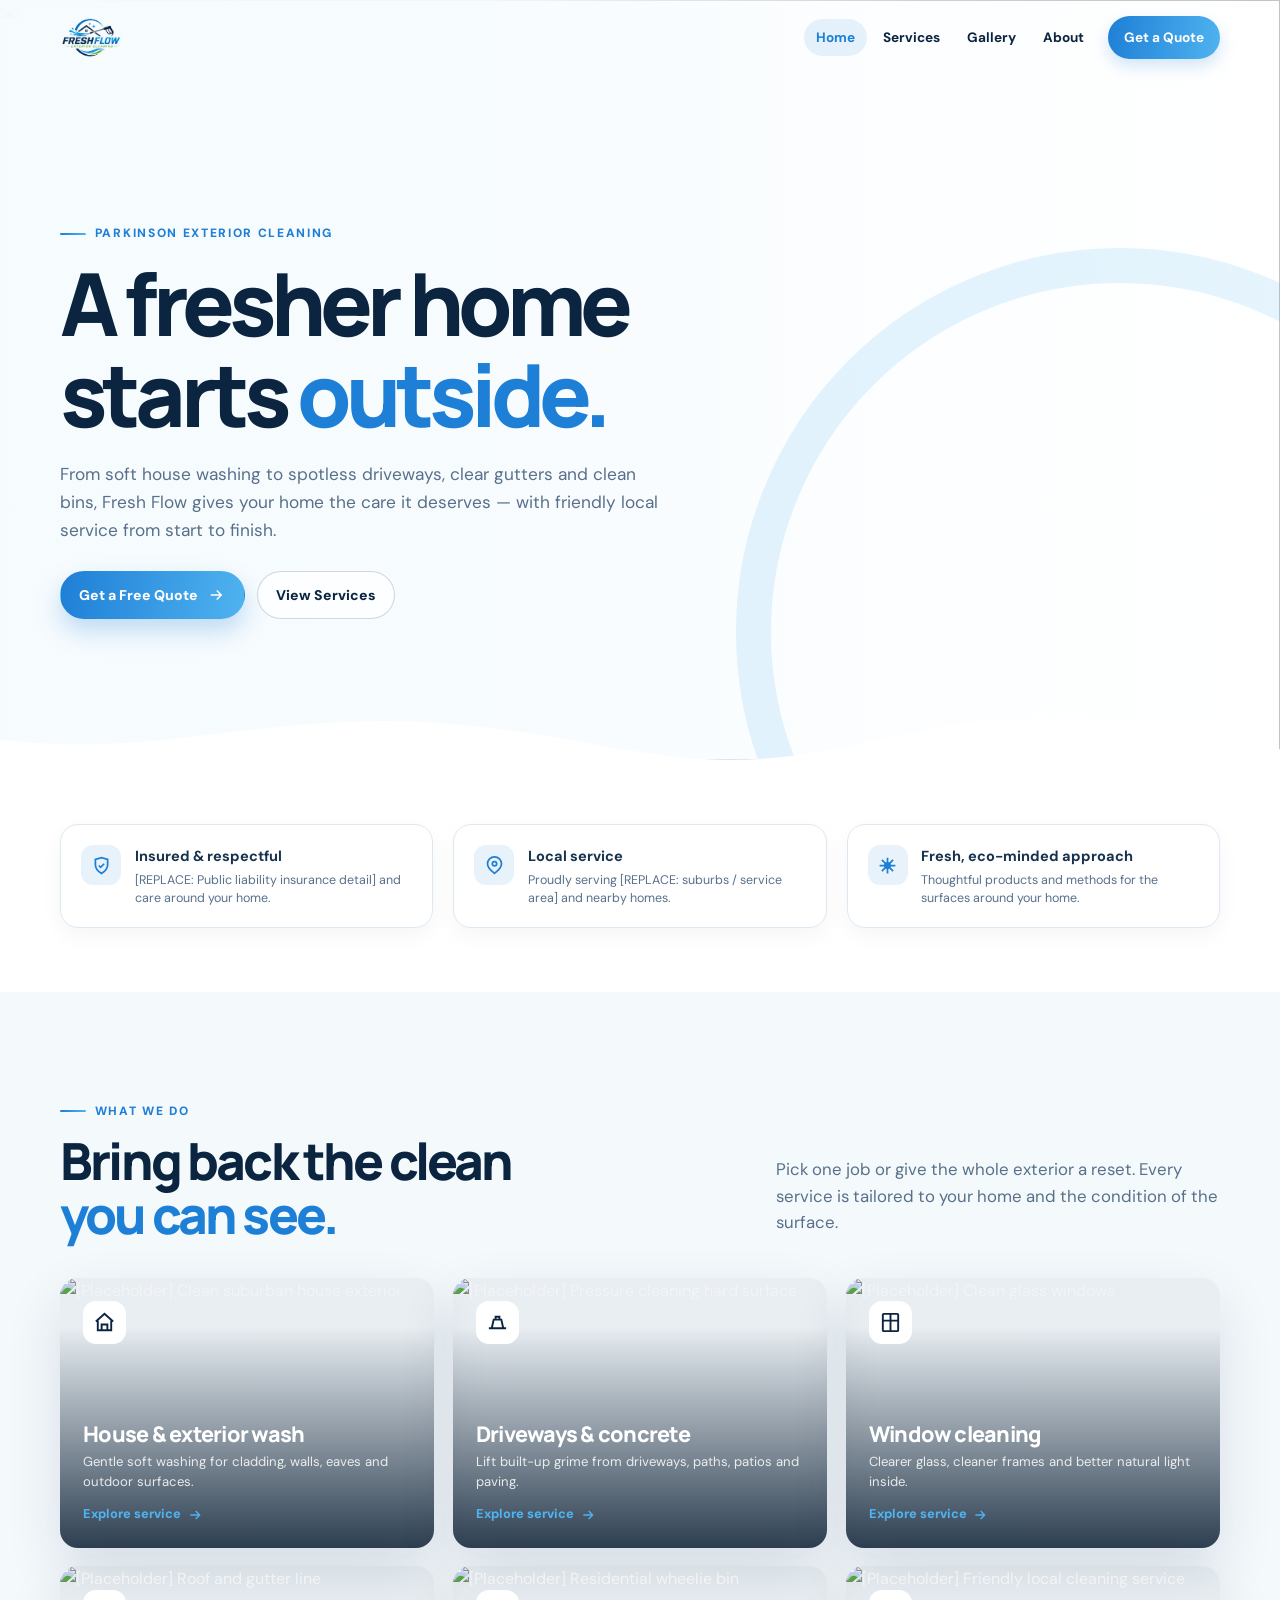
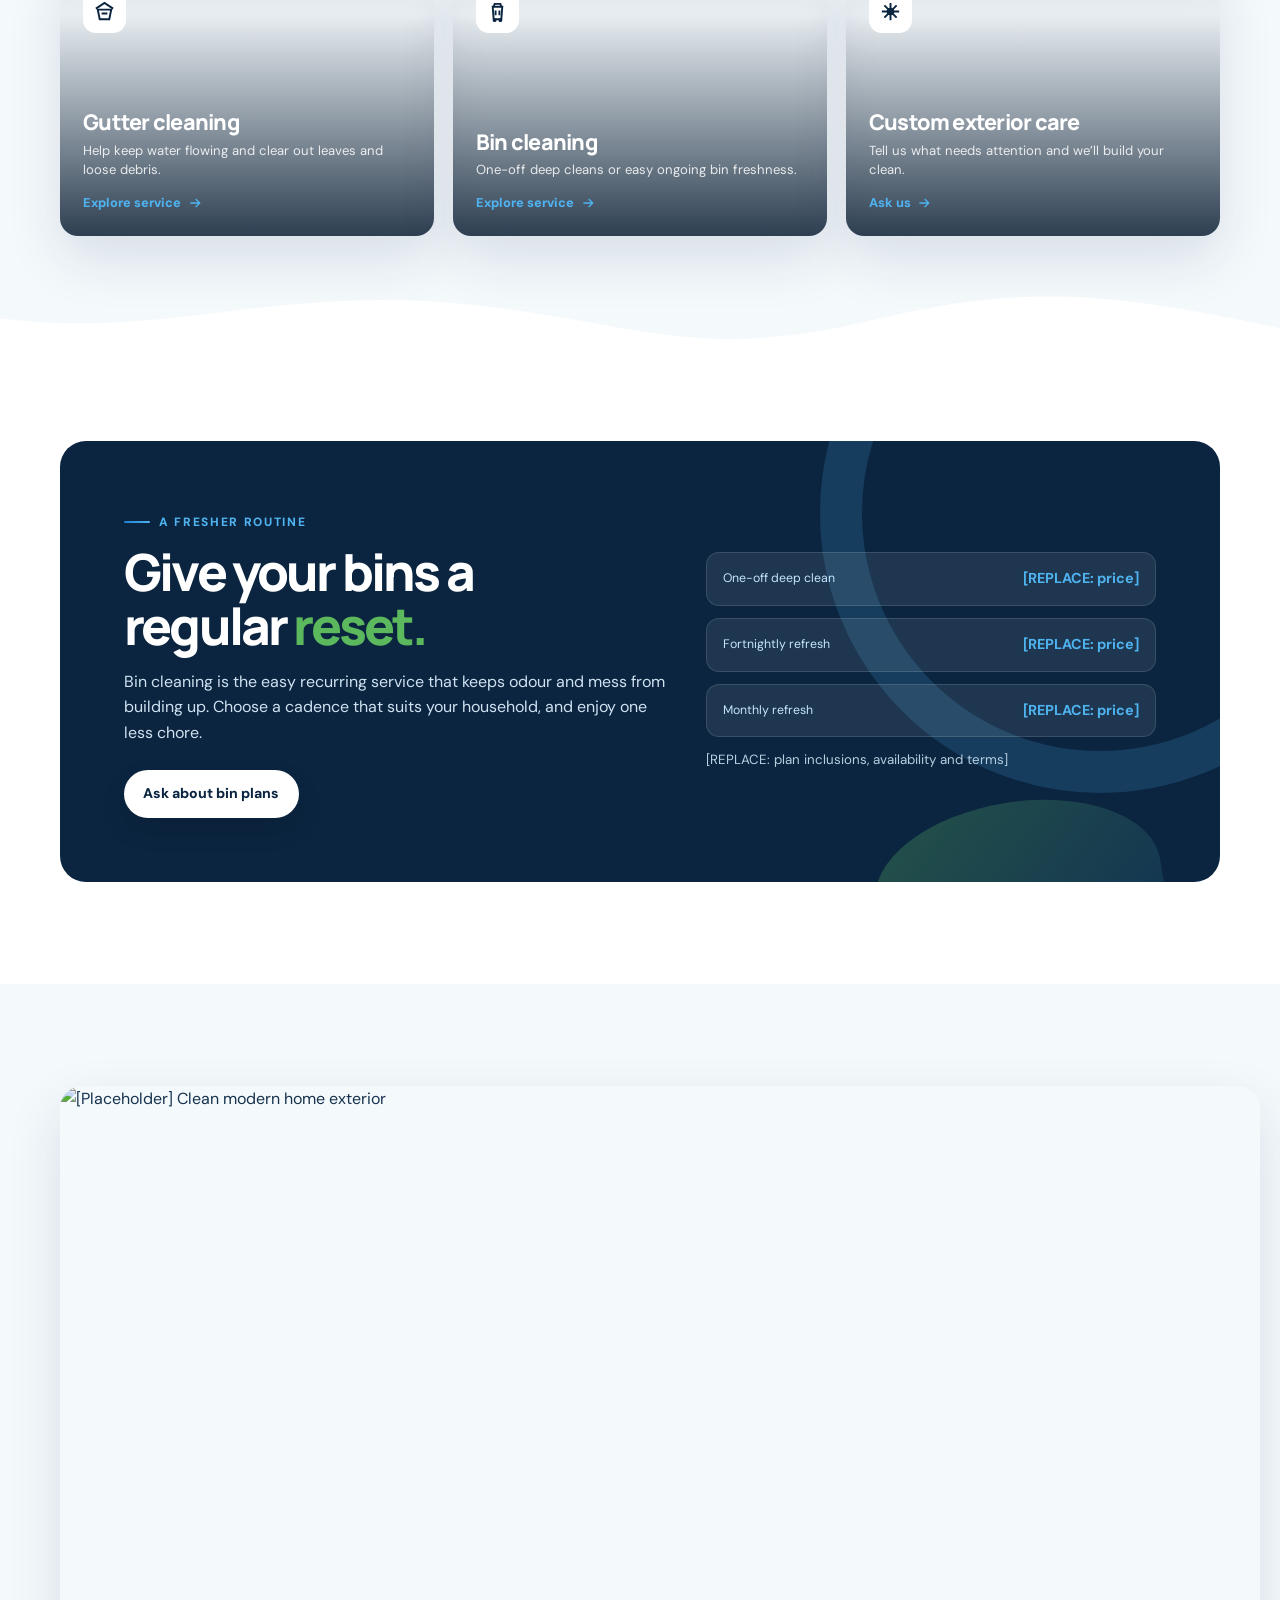
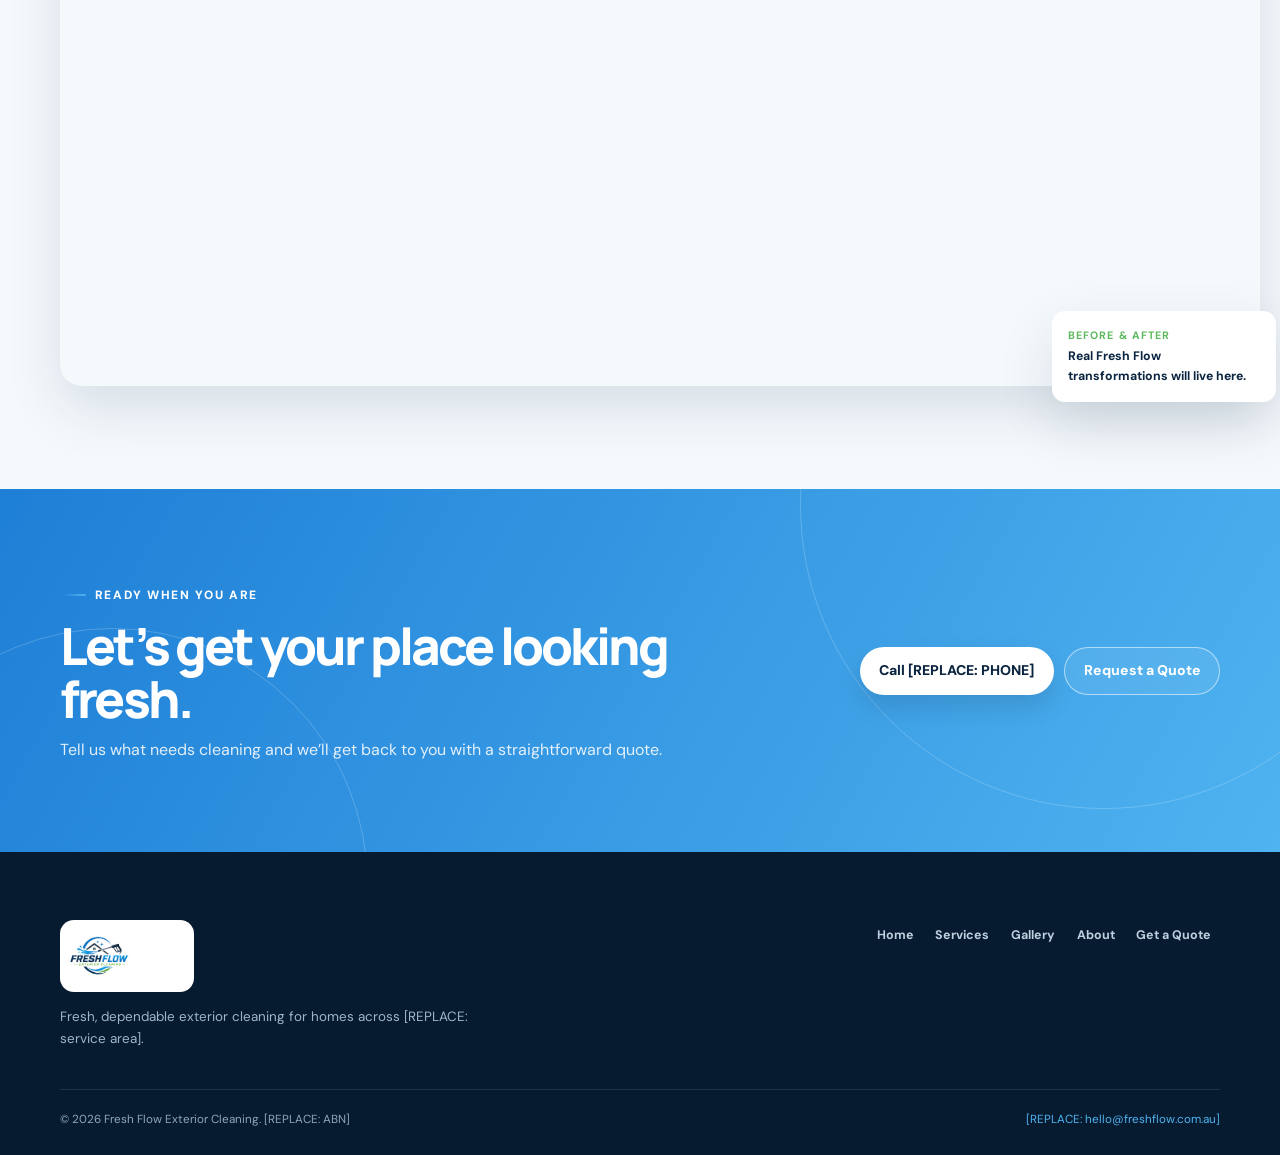
==== commit b3378e78: "Refine logo and gutter image" ====
--- a/index.html
+++ b/index.html
@@ -31,7 +31,7 @@
       <!-- Unsplash placeholder: replace with a real Fresh Flow house-wash photo. -->
       <div class="hero-bg"><img src="https://images.unsplash.com/photo-1564013799919-ab600027ffc6?w=1920&q=85&auto=format&fit=crop" alt="" width="1920" height="1080" fetchpriority="high"></div>
       <div class="shell hero-content reveal">
-        <span class="eyebrow">[REPLACE: Your local service area] exterior cleaning</span>
+        <span class="eyebrow">Parkinson exterior cleaning</span>
         <h1>A fresher home<br>starts <span class="accent-blue">outside.</span></h1>
         <p class="hero-sub">From soft house washing to spotless driveways, clear gutters and clean bins, Fresh Flow gives your home the care it deserves — with friendly local service from start to finish.</p>
         <div class="hero-actions"><a class="btn btn-primary" href="/contact/">Get a Free Quote <svg viewBox="0 0 24 24" fill="none" stroke="currentColor" stroke-width="2"><path d="M5 12h14M13 6l6 6-6 6"/></svg></a><a class="btn btn-outline" href="/services/">View Services</a></div>
@@ -54,7 +54,7 @@
           <article class="service-card reveal"><img src="https://images.unsplash.com/photo-1560518883-ce09059eeffa?w=900&q=80&auto=format&fit=crop" alt="[Placeholder] Clean suburban house exterior" width="900" height="700" loading="lazy"><span class="service-icon"><svg viewBox="0 0 24 24" fill="none" stroke="currentColor" stroke-width="2"><path d="m3 11 9-8 9 8"/><path d="M5 10v10h14V10M9 20v-6h6v6"/></svg></span><h3>House &amp; exterior wash</h3><p>Gentle soft washing for cladding, walls, eaves and outdoor surfaces.</p><a class="text-link" href="/services/#house-washing">Explore service <svg viewBox="0 0 24 24" fill="none" stroke="currentColor" stroke-width="2"><path d="M5 12h14m-6-6 6 6-6 6"/></svg></a></article>
           <article class="service-card reveal" style="--delay:70ms"><img src="https://images.unsplash.com/photo-1558618666-fcd25c85cd64?w=900&q=80&auto=format&fit=crop" alt="[Placeholder] Pressure cleaning hard surface" width="900" height="700" loading="lazy"><span class="service-icon"><svg viewBox="0 0 24 24" fill="none" stroke="currentColor" stroke-width="2"><path d="M3 18h18M6 18l2-9h8l2 9M10 9V6h4v3"/></svg></span><h3>Driveways &amp; concrete</h3><p>Lift built-up grime from driveways, paths, patios and paving.</p><a class="text-link" href="/services/#driveways">Explore service <svg viewBox="0 0 24 24" fill="none" stroke="currentColor" stroke-width="2"><path d="M5 12h14m-6-6 6 6-6 6"/></svg></a></article>
           <article class="service-card reveal" style="--delay:140ms"><img src="https://images.unsplash.com/photo-1524484485831-a92ffc0de03f?w=900&q=80&auto=format&fit=crop" alt="[Placeholder] Clean glass windows" width="900" height="700" loading="lazy"><span class="service-icon"><svg viewBox="0 0 24 24" fill="none" stroke="currentColor" stroke-width="2"><rect x="4" y="3" width="16" height="18" rx="1"/><path d="M4 10h16M12 3v18"/></svg></span><h3>Window cleaning</h3><p>Clearer glass, cleaner frames and better natural light inside.</p><a class="text-link" href="/services/#windows">Explore service <svg viewBox="0 0 24 24" fill="none" stroke="currentColor" stroke-width="2"><path d="M5 12h14m-6-6 6 6-6 6"/></svg></a></article>
-          <article class="service-card reveal" style="--delay:210ms"><img src="https://images.unsplash.com/photo-1599579065363-3e7d0f71aa2b?w=900&q=80&auto=format&fit=crop" alt="[Placeholder] Roof and gutter line" width="900" height="700" loading="lazy"><span class="service-icon"><svg viewBox="0 0 24 24" fill="none" stroke="currentColor" stroke-width="2"><path d="M3 9 12 3l9 6"/><path d="M5 10h14l-2 10H7L5 10Z"/><path d="M9 14h6"/></svg></span><h3>Gutter cleaning</h3><p>Help keep water flowing and clear out leaves and loose debris.</p><a class="text-link" href="/services/#gutters">Explore service <svg viewBox="0 0 24 24" fill="none" stroke="currentColor" stroke-width="2"><path d="M5 12h14m-6-6 6 6-6 6"/></svg></a></article>
+          <article class="service-card reveal" style="--delay:210ms"><img src="https://images.unsplash.com/photo-1600585154340-be6161a56a0c?w=900&q=80&auto=format&fit=crop" alt="[Placeholder] Roof and gutter line" width="900" height="700" loading="lazy"><span class="service-icon"><svg viewBox="0 0 24 24" fill="none" stroke="currentColor" stroke-width="2"><path d="M3 9 12 3l9 6"/><path d="M5 10h14l-2 10H7L5 10Z"/><path d="M9 14h6"/></svg></span><h3>Gutter cleaning</h3><p>Help keep water flowing and clear out leaves and loose debris.</p><a class="text-link" href="/services/#gutters">Explore service <svg viewBox="0 0 24 24" fill="none" stroke="currentColor" stroke-width="2"><path d="M5 12h14m-6-6 6 6-6 6"/></svg></a></article>
           <article class="service-card reveal" style="--delay:280ms"><img src="https://images.unsplash.com/photo-1547234935-80c7145ec969?w=900&q=80&auto=format&fit=crop" alt="[Placeholder] Residential wheelie bin" width="900" height="700" loading="lazy"><span class="service-icon"><svg viewBox="0 0 24 24" fill="none" stroke="currentColor" stroke-width="2"><path d="M7 7h10l-1 13H8L7 7ZM9 4h6l1 3H8l1-3Z"/><path d="M10 11v5m4-5v5"/><circle cx="9" cy="21" r="1"/><circle cx="15" cy="21" r="1"/></svg></span><h3>Bin cleaning</h3><p>One-off deep cleans or easy ongoing bin freshness.</p><a class="text-link" href="/services/#bin-cleaning">Explore service <svg viewBox="0 0 24 24" fill="none" stroke="currentColor" stroke-width="2"><path d="M5 12h14m-6-6 6 6-6 6"/></svg></a></article>
           <article class="service-card reveal" style="--delay:350ms"><img src="https://images.unsplash.com/photo-1556761175-b413da4baf72?w=900&q=80&auto=format&fit=crop" alt="[Placeholder] Friendly local cleaning service" width="900" height="700" loading="lazy"><span class="service-icon"><svg viewBox="0 0 24 24" fill="none" stroke="currentColor" stroke-width="2"><path d="M12 3v18M3 12h18M5.6 5.6l12.8 12.8M18.4 5.6 5.6 18.4"/><circle cx="12" cy="12" r="3"/></svg></span><h3>Custom exterior care</h3><p>Tell us what needs attention and we’ll build your clean.</p><a class="text-link" href="/contact/">Ask us <svg viewBox="0 0 24 24" fill="none" stroke="currentColor" stroke-width="2"><path d="M5 12h14m-6-6 6 6-6 6"/></svg></a></article>
         </div>
--- a/styles.css
+++ b/styles.css
@@ -19,7 +19,7 @@
   --blue-glow: rgba(79, 179, 240, .25);
   --shadow: 0 22px 55px rgba(11, 37, 64, .12);
   --radius: 18px;
-  --nav-h: 88px;
+  --nav-h: 76px;
   color-scheme: light;
 }
 
@@ -58,7 +58,7 @@
 .site-nav.scrolled { background: rgba(255,255,255,.94); border-color: rgba(11,37,64,.08); box-shadow: 0 8px 28px rgba(11,37,64,.08); backdrop-filter: blur(16px); -webkit-backdrop-filter: blur(16px); }
 .nav-inner { display: flex; align-items: center; justify-content: space-between; height: 100%; gap: 1.5rem; }
 .nav-logo, .footer-logo { display: inline-flex; align-items: center; color: var(--navy); }
-.nav-logo-image, .footer-logo-image { display: block; width: 204px; height: 72px; object-fit: cover; object-position: center 58%; }
+.nav-logo-image, .footer-logo-image { display: block; width: 118px; height: 62px; object-fit: contain; object-position: left center; }
 .nav-links { display: flex; align-items: center; gap: .2rem; }
 .nav-links > a { padding: .5rem .75rem; color: var(--navy); border-radius: 999px; font-size: .85rem; font-weight: 700; transition: color .2s, background .2s; }
 .nav-links > a:hover, .nav-links > a.active { color: var(--blue); background: var(--blue-dim); }
@@ -267,7 +267,7 @@
   .site-nav { background: rgba(255,255,255,.83); border-color: rgba(11,37,64,.06); backdrop-filter: blur(12px); -webkit-backdrop-filter: blur(12px); }
   .nav-links { display: none; }
   .nav-hamburger { display: grid; flex: 0 0 42px; }
-  .nav-logo-image { width: 168px; height: 62px; object-position: center 58%; }
+  .nav-logo-image { width: 106px; height: 54px; object-fit: contain; object-position: left center; }
   .nav-links.open { position: fixed; top: var(--nav-h); right: 0; left: 0; display: flex; flex-direction: column; gap: .35rem; padding: .8rem 1rem 1.05rem; background: rgba(255,255,255,.98); border-bottom: 1px solid var(--line); box-shadow: 0 14px 28px rgba(11,37,64,.1); }
   .nav-links.open > a { display: flex; min-height: 46px; align-items: center; padding: .65rem .85rem; background: var(--mist); font-size: .92rem; }
   .nav-links.open .nav-cta { display: flex; justify-content: center; margin: .2rem 0 0; color: var(--white); background: linear-gradient(100deg,var(--blue),var(--sky)); }
